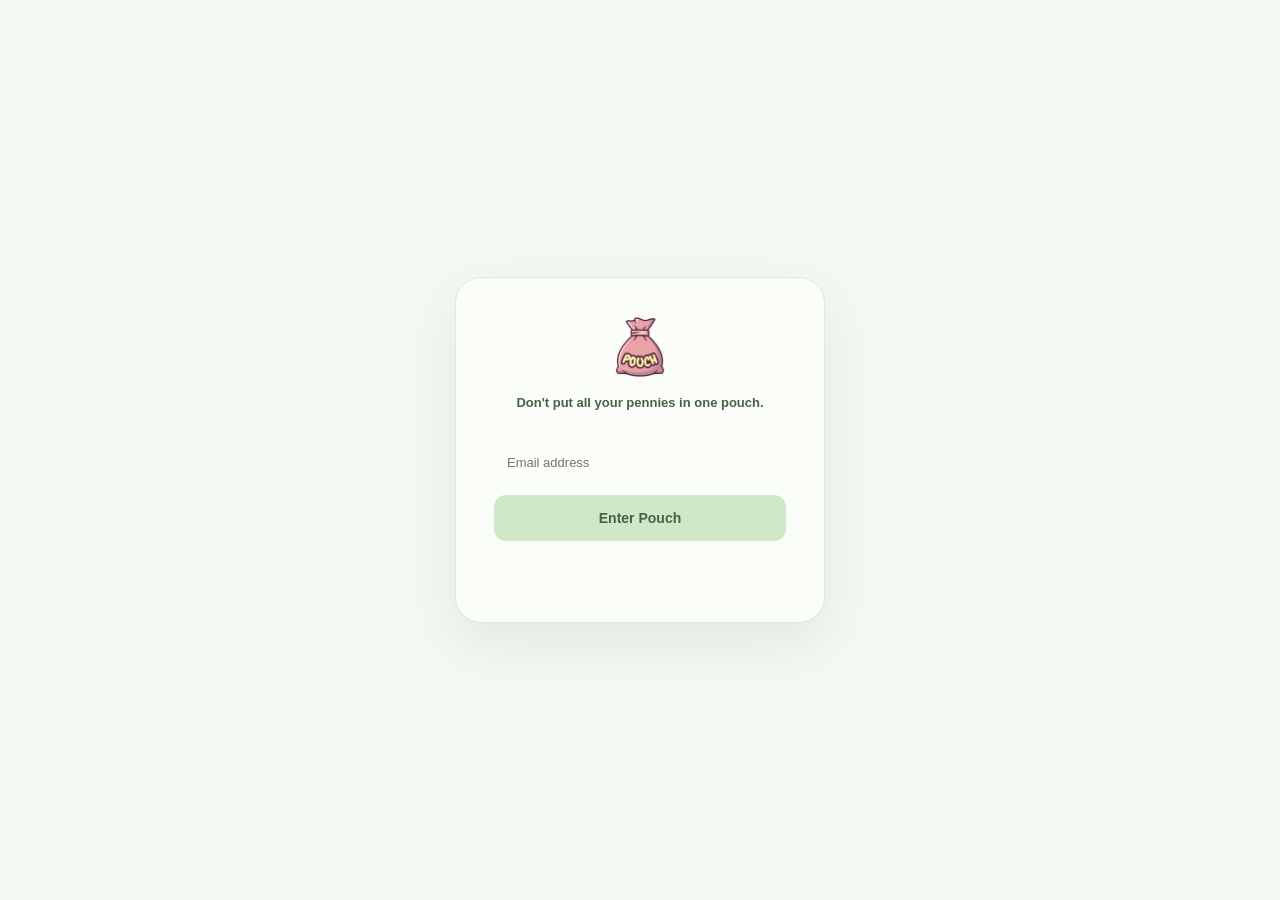
==== pouch_app/index.html @ 8fa264a6 "Add Pouch app" ====
<!DOCTYPE html>
<html>

<head>
<meta charset="UTF-8">

  <base target="_top">

  <meta name="viewport" content="width=device-width, initial-scale=1.0">

  <title>Pouch</title>

  <link rel="stylesheet" href="style.css">

</head>


<body>


<!-- =========================================================
     LOGIN SCREEN
========================================================= -->

<div id="loginScreen" class="login-screen">

  <div class="login-box">

    



    <p>
      Don't put all your pennies in one pouch.
    </p>

    <input
      id="loginEmail"
      type="email"
      placeholder="Email address"
    >

    <button id="loginButton" onclick="loginUser()">
      Enter Pouch
    </button>

    <p id="loginMessage"></p>

  </div>

</div>



<!-- =========================================================
     MAIN APP
========================================================= -->

<div class="app" id="mainApp" style="display:none;">



<!-- =========================================================
     SIDEBAR
========================================================= -->

<aside class="sidebar">


  <div class="brand">

    

    <h2>Pouch</h2>

    <p class="brand-subtitle">
      Don't put all your pennies in one pouch.
    </p>

  </div>



  <nav class="sidebar-menu">

  <!-- HOME / DASHBOARD -->
  <button
    type="button"
    data-page="dashboard"
    onclick="showPage('dashboard')"
  >

    <img
      src="assets/Pouch.png"
      alt=""
    >

    <span>My Pouch</span>

  </button>


  <!-- MY POUCH / ASSETS -->
  <button
    type="button"
    data-page="assets"
    onclick="showPage('assets')"
  >

    <img
      src="assets/Chest.png"
      alt=""
    >

    <span>My Treasures</span>

  </button>


  <!-- MONEY I OWE / LIABILITIES -->
  <button
    type="button"
    data-page="liabilities"
    onclick="showPage('liabilities')"
  >

    <img
      src="assets/Tabs.png"
      alt=""
    >

    <span>My Open Tabs</span>

  </button>


  <!-- INCOME -->
  <button
    type="button"
    data-page="income"
    onclick="showPage('income')"
  >

    <img
      src="assets/Work.png"
      alt=""
    >

    <span>My Hardwork</span>

  </button>

</nav>



  <footer class="pdax-sidebar-footer">

    <div class="footer-icons-only">

      <a
        href="https://pdax.ph"
        target="_blank"
        rel="noopener"
      >

        <img
          src="https://i.imgur.com/JOZEkQJ.png"
          alt="PDAX Website"
        >

      </a>


      <a
        href="https://www.facebook.com/groups/PDAXCommunity"
        target="_blank"
        rel="noopener"
      >

        <img
          src="https://i.imgur.com/idyvffe.png"
          alt="Facebook Community"
        >

      </a>


      <a
        href="https://t.me/PDAX_official"
        target="_blank"
        rel="noopener"
      >

        <img
          src="https://i.imgur.com/C5Xt8Md.png"
          alt="Telegram Community"
        >

      </a>

    </div>


    <p class="footer-note">
      © 2026 Pouch. All rights reserved.
    </p>

  </footer>


</aside>



<!-- =========================================================
     MAIN CONTENT
========================================================= -->

<main class="content">



<!-- =========================================================
     ASSETS PAGE
========================================================= -->

<section
  id="assetsPage"
  style="display:none;"
>

  <div class="page-header">

<button 
  class="back-btn"
  onclick="goBackDashboard()"
>
  ← Back
</button>

    <h1>
      My Treasures
    </h1>

  </div>


  <h2>
    What's in your pouch?
  </h2>


  <div class="summary-grid">


    <div
      class="summary-card"
      onclick="showPage('savings')"
      style="cursor:pointer;"
    >

      <div class="pouch-category-icon">

  <img 
    src="https://i.imgur.com/A6yGK5t.png"
    alt="Savings"
  >

</div>

      <h3>
        Savings
      </h3>

      <p>
        Cash & Digital Cash
      </p>

    </div>



    <div
      class="summary-card"
      onclick="showPage('cryptocurrencies')"
      style="cursor:pointer;"
    >

      <div class="pouch-category-icon">

  <img 
    src="https://i.imgur.com/ee3Z5F1.png"
    alt="Cryptocurrency"
  >

</div>

      <h3>
        Crypto
      </h3>

      <p>
        Crypto Holdings
      </p>

    </div>



    <div
      class="summary-card"
      onclick="showPage('bonds')"
      style="cursor:pointer;"
    >

      <div class="pouch-category-icon">

  <img 
    src="https://i.imgur.com/DAVM0bA.png"
    alt="Government Bonds"
  >

</div>

      <h3>
        Government Bonds
      </h3>

      <p>
        T-Bills & RTBs
      </p>

    </div>



    <div
      class="summary-card"
      onclick="showPage('commodities')"
      style="cursor:pointer;"
    >

      <div class="pouch-category-icon">

  <img 
    src="https://i.imgur.com/bILFB9x.png"
    alt="Commodities"
  >

</div>

      <h3>
        Digital Metals
      </h3>

      <p>
        Gold & Silver
      </p>

    </div>



    <div
      class="summary-card"
      onclick="showPage('stocks')"
      style="cursor:pointer;"
    >

      <div class="pouch-category-icon">

  <img 
    src="https://i.imgur.com/AjpSCHa.png"
    alt="Stocks"
  >

</div>

      <h3>
        Stocks
      </h3>

      <p>
        Stock Holdings
      </p>

    </div>


  </div>

</section>



<!-- =========================================================
     LIABILITIES PAGE
========================================================= -->

<section
  id="liabilitiesPage"
  style="display:none;"
>

  <div class="page-header">

<button 
  class="back-btn"
  onclick="goBackDashboard()"
>
  ← Back
</button>

    <h1>
      My Open Tabs
    </h1>

  </div>


  <h2>
    What's in your open tabs?
  </h2>


  <div class="summary-grid">


    <div
      class="summary-card"
      onclick="showPage('creditCards')"
      style="cursor:pointer;"
    >

      <div class="pouch-category-icon">

  <img 
    src="https://i.imgur.com/ytHqRnd.png"
    alt="Credit Cards"
  >

</div>

      <h3>
        Credit Cards
      </h3>

      <p>
        Credit Card Balances
      </p>

    </div>



    <div
      class="summary-card"
      onclick="showPage('loans')"
      style="cursor:pointer;"
    >

      <div class="pouch-category-icon">

  <img 
    src="https://i.imgur.com/8MDDlqN.png"
    alt="Loans"
  >

</div>

      <h3>
        Loans
      </h3>

      <p>
        Personal and Other Loans
      </p>

    </div>


  </div>

</section>



<!-- =========================================================
     CREDIT CARDS
========================================================= -->

<section
  id="creditCardsPage"
  style="display:none;"
>

  <div class="page-header">

<button 
  class="back-btn"
  onclick="goBackDashboard()"
>
  ← Back
</button>

    <h1>
      Credit Cards
    </h1>

    <div class="page-actions">

      <button
        class="action-btn"
        onclick="openCreditCardModal()"
      >
        + Add Credit Card
      </button>

    </div>

  </div>


  <h2>
    Credit Card Summary
  </h2>


  <div class="summary-grid">


    <div class="summary-card">

      <h3>
        Total Balance
      </h3>

      <p id="creditCardTotalBalance">
        ₱0.00
      </p>

    </div>


    <div class="summary-card">

      <h3>
        Total Credit Limit
      </h3>

      <p id="creditCardTotalLimit">
        ₱0.00
      </p>

    </div>


    <div class="summary-card">

      <h3>
        Available Credit
      </h3>

      <p id="creditCardAvailableCredit">
        ₱0.00
      </p>

    </div>


    <div class="summary-card">

      <h3>
        Credit Utilization
      </h3>

      <p id="creditCardUtilization">
        0%
      </p>

    </div>


  </div>


  <h2>
    My Credit Cards
  </h2>


  <div
    id="creditCardCards"
    class="asset-grid"
  ></div>


</section>



<!-- =========================================================
     LOANS
========================================================= -->

<section
  id="loansPage"
  style="display:none;"
>

  <div class="page-header">

<button 
  class="back-btn"
  onclick="goBackDashboard()"
>
  ← Back
</button>

    <h1>
      Loans
    </h1>

    <div class="page-actions">

      <button
        class="action-btn"
        onclick="openLoanModal()"
      >
        + Add Loan
      </button>

    </div>

  </div>


  <h2>
    Loan Summary
  </h2>


  <div class="summary-grid">


    <div class="summary-card">

      <h3>
        Total Outstanding
      </h3>

      <p id="loanTotalOutstanding">
        ₱0.00
      </p>

    </div>


    <div class="summary-card">

      <h3>
        Total Original Loans
      </h3>

      <p id="loanTotalOriginal">
        ₱0.00
      </p>

    </div>


    <div class="summary-card">

      <h3>
        Total Paid
      </h3>

      <p id="loanTotalPaid">
        ₱0.00
      </p>

    </div>


    <div class="summary-card">

      <h3>
        Active Loans
      </h3>

      <p id="loanActiveCount">
        0
      </p>

    </div>


  </div>


  <h2>
    My Loans
  </h2>


  <div
    id="loanCards"
    class="asset-grid"
  ></div>


</section>



<!-- =========================================================
     INCOME PAGE
========================================================= -->

<section
  id="incomePage"
  style="display:none;"
>

  <div class="page-header">


<button 
  class="back-btn"
  onclick="goBackDashboard()"
>
  ← Back
</button>


    <h1>
      My Hardword
    </h1>

  </div>


  <h2>
    How's your hardwork so far?
  </h2>


  <div class="summary-grid">


    <div
      class="summary-card"
      onclick="showPage('personalIncome')"
      style="cursor:pointer;"
    >

      <div class="pouch-category-icon">

  <img 
    src="https://i.imgur.com/0bZUACm.png"
    alt="Personal Income"
  >

</div>

      <h3>
        Personal Income
      </h3>

      <p>
        Personal Income Sources
      </p>

    </div>



    <div
      class="summary-card"
      onclick="showPage('businessIncome')"
      style="cursor:pointer;"
    >

      <div class="pouch-category-icon">

  <img 
    src="https://i.imgur.com/Xc4YitN.png"
    alt="Business Income"
  >

</div>

      <h3>
        Business Income
      </h3>

      <p>
        Business Income Sources
      </p>

    </div>


  </div>

</section>



<!-- =========================================================
     PERSONAL INCOME
========================================================= -->

<section
  id="personalIncomePage"
  style="display:none;"
>

  <div class="page-header">

<button 
  class="back-btn"
  onclick="goBackDashboard()"
>
  ← Back
</button>


    <h1>
      Personal Income
    </h1>

    <div class="page-actions">

      <button
        class="action-btn"
        onclick="openPersonalIncomeModal()"
      >
        + Add Personal Income
      </button>

    </div>

  </div>


  <h2>
    Personal Income Summary
  </h2>


  <div class="summary-grid">


    <div class="summary-card">

      <h3>
        This Month
      </h3>

      <p id="personalIncomeMonthly">
        ₱0.00
      </p>

    </div>


    <div class="summary-card">

      <h3>
        This Year
      </h3>

      <p id="personalIncomeYearly">
        ₱0.00
      </p>

    </div>


    <div class="summary-card">

      <h3>
        Average Monthly Income
      </h3>

      <p id="personalIncomeAverage">
        ₱0.00
      </p>

    </div>


  </div>


  <h2>
    Income Sources
  </h2>


  <div
    id="personalIncomeCards"
    class="asset-grid"
  ></div>


  <h2>
    Income History
  </h2>


  <table id="personalIncomeTable">

    <thead>

      <tr>

        <th>Date</th>

        <th>Source</th>

        <th>Amount</th>

        <th>Action</th>

      </tr>

    </thead>


    <tbody id="personalIncomeTransactionTable"></tbody>

  </table>


</section>



<!-- =========================================================
     BUSINESS INCOME
========================================================= -->

<section
  id="businessIncomePage"
  style="display:none;"
>

  <div class="page-header">

<button 
  class="back-btn"
  onclick="goBackDashboard()"
>
  ← Back
</button>


    <h1>
      Business Income
    </h1>

    <div class="page-actions">

      <button
        class="action-btn"
        onclick="openBusinessIncomeModal()"
      >
        + Add Business Income
      </button>

    </div>

  </div>


  <h2>
    Business Income Summary
  </h2>


  <div class="summary-grid">


    <div class="summary-card">

      <h3>
        This Month
      </h3>

      <p id="businessIncomeMonthly">
        ₱0.00
      </p>

    </div>


    <div class="summary-card">

      <h3>
        This Year
      </h3>

      <p id="businessIncomeYearly">
        ₱0.00
      </p>

    </div>


    <div class="summary-card">

      <h3>
        Average Monthly Income
      </h3>

      <p id="businessIncomeAverage">
        ₱0.00
      </p>

    </div>


  </div>


  <h2>
    Businesses
  </h2>


  <div
    id="businessIncomeCards"
    class="asset-grid"
  ></div>


  <h2>
    Income History
  </h2>


  <table id="businessIncomeTable">

    <thead>

      <tr>

        <th>Date</th>

        <th>Business</th>

        <th>Description</th>

        <th>Amount</th>

        <th>Action</th>

      </tr>

    </thead>


    <tbody id="businessIncomeTransactionTable"></tbody>

  </table>


</section>



<!-- =========================================================
     DASHBOARD
========================================================= -->

<section id="dashboardPage">


  <div class="page-header">


    <div>

      <h1>
        Welcome back to your Pouch!
      </h1>

      <p class="dashboard-welcome">
        Here's what's inside your pouch today.
      </p>

    </div>



  </div>



  <!-- =====================================================
       NET WORTH
  ====================================================== -->

  <div class="networth-card">

    <h2>
      Total Wealth
    </h2>

    <p id="netWorth">
      ₱0.00
    </p>

    <small class="networth-caption">
      Everything you currently have, minus what you owe.
    </small>

  </div>



  <!-- =====================================================
       ASSET ALLOCATION
  ====================================================== -->

  <h2>
    What's in your pouch
  </h2>


  <div class="summary-grid">


    <div class="summary-card">

      <h3>
        Savings
      </h3>

      <p id="dashboardSavings">
        ₱0.00
      </p>

    </div>


    <div class="summary-card">

      <h3>
        Crypto
      </h3>

      <p id="dashboardCryptocurrencies">
        ₱0.00
      </p>

    </div>


    <div class="summary-card">

      <h3>
        Government Bonds
      </h3>

      <p id="dashboardBonds">
        ₱0.00
      </p>

    </div>


    <div class="summary-card">

      <h3>
        Gold & Silver
      </h3>

      <p id="dashboardCommodities">
        ₱0.00
      </p>

    </div>


    <div class="summary-card">

      <h3>
        Stocks
      </h3>

      <p id="dashboardStocks">
        ₱0.00
      </p>

    </div>


  </div>





  <!-- =====================================================
       INVESTMENT OVERVIEW
  ====================================================== -->

  <h2>
    Your investments
  </h2>


  <div class="summary-grid">


    <div class="summary-card">

      <h3>
        Total Invested
      </h3>

      <p id="dashboardInvested">
        ₱0.00
      </p>

    </div>


    <div class="summary-card">

      <h3>
        Current Value
      </h3>

      <p id="dashboardCurrentValue">
        ₱0.00
      </p>

    </div>


    <div class="summary-card">

      <h3>
        Profit / Loss
      </h3>

      <p id="dashboardPnL">
        ₱0.00
      </p>

    </div>


    <div class="summary-card">

      <h3>
        Return
      </h3>

      <p id="dashboardPnLPercentage">
        0.00%
      </p>

    </div>


  </div>


  <!-- =====================================================
       INCOME OVERVIEW
  ====================================================== -->

  <h2>
    Money coming in
  </h2>


  <div class="summary-grid">


    <div class="summary-card">

      <h3>
        Personal Income
      </h3>

      <p id="dashboardPersonalIncome">
        ₱0.00
      </p>

      <small>
        This Month
      </small>

    </div>


    <div class="summary-card">

      <h3>
        Business Income
      </h3>

      <p id="dashboardBusinessIncome">
        ₱0.00
      </p>

      <small>
        This Month
      </small>

    </div>


    <div class="summary-card">

      <h3>
        Total Income
      </h3>

      <p id="dashboardTotalIncome">
        ₱0.00
      </p>

      <small>
        This Month
      </small>

    </div>


    <div class="summary-card">

      <h3>
        Yearly Income
      </h3>

      <p id="dashboardYearlyIncome">
        ₱0.00
      </p>

      <small>
        This Year
      </small>

    </div>


  </div>


  <!-- =====================================================
       KEY INSIGHTS
  ====================================================== -->

  <h2>
    Little money insights
  </h2>


  <div class="summary-grid">


    <div class="summary-card">

      <h3>
        Largest Asset
      </h3>

      <p id="dashboardLargestAsset">
        No assets yet
      </p>

    </div>


    <div class="summary-card">

      <h3>
        Best Performing Asset
      </h3>

      <p id="dashboardBestAsset">
        No gains yet
      </p>

    </div>


    <div class="summary-card">

      <h3>
        Total Assets
      </h3>

      <p id="dashboardAssets">
        0
      </p>

    </div>


  </div>


</section>



<!-- =========================================================
     SAVINGS
========================================================= -->

<section
  id="savingsPage"
  style="display:none;"
>


  <div class="page-header">

<button 
  class="back-btn"
  onclick="goBackDashboard()"
>
  ← Back
</button>


    <h1>
      Savings
    </h1>

    <div class="page-actions">

      <button
        class="action-btn"
        onclick="openSavingsModal()"
      >
        + Add Savings
      </button>


      <button
        class="action-btn"
        onclick="openWithdrawalModal()"
      >
        Withdraw
      </button>




    </div>

  </div>



  <h2>
    Your savings
  </h2>


  <div
    id="savingsCards"
    class="asset-grid"
  ></div>



  <h2>
    Money trail
  </h2>


  <table id="savingsTransactionHistoryTable">

    <thead>

      <tr>

        <th>Date</th>

        <th>Transaction</th>

        <th>Mode</th>

        <th>Bank</th>

        <th>Amount</th>

        <th>Action</th>

      </tr>

    </thead>


    <tbody id="savingsTransactionTable"></tbody>

  </table>


</section>



<!-- =========================================================
     CRYPTOCURRENCIES
========================================================= -->

<section
  id="cryptocurrenciesPage"
  style="display:none;"
>


  <div class="page-header">

<button 
  class="back-btn"
  onclick="goBackDashboard()"
>
  ← Back
</button>


    <h1>
      Crypto
    </h1>

    <div class="page-actions">

      <button
        class="action-btn"
        onclick="openCryptoModal()"
      >
        + Add Crypto
      </button>


      <a
        href="https://pdax.ph"
        target="_blank"
      >

        <button class="pdax-action-btn">
          Trade Crypto
        </button>

      </a>

    </div>

  </div>



  <h2>
    Portfolio Summary
  </h2>


  <div class="summary-grid">


    <div class="summary-card">

      <h3>
        Total Invested
      </h3>

      <p id="cryptocurrenciesTotalInvested">
        ₱0
      </p>

    </div>


    <div class="summary-card">

      <h3>
        Current Value
      </h3>

      <p id="cryptocurrenciesCurrentValue">
        ₱0
      </p>

    </div>


    <div class="summary-card">

      <h3>
        Total P&L
      </h3>

      <p id="cryptocurrenciesTotalPnl">
        ₱0
      </p>

    </div>


    <div class="summary-card">

      <h3>
        Assets
      </h3>

      <p id="cryptocurrenciesTotalAssets">
        0
      </p>

    </div>


  </div>


  <h2>
    Current Holdings
  </h2>


  <div
    id="cryptoCards"
    class="asset-grid"
  ></div>


  <h2>
    Money trail
  </h2>


  <table id="transactionsTable">

    <thead>

      <tr>

        <th>Date</th>

        <th>Transaction</th>

        <th>Asset</th>

        <th>Price</th>

        <th>Amount</th>

        <th>Action</th>

      </tr>

    </thead>


    <tbody id="cryptoTransactionTable"></tbody>

  </table>


</section>



<!-- =========================================================
     BONDS
========================================================= -->

<section
  id="bondsPage"
  style="display:none;"
>


  <div class="page-header">

<button 
  class="back-btn"
  onclick="goBackDashboard()"
>
  ← Back
</button>


    <h1>
      Government Bonds
    </h1>

    <div class="page-actions">

      <button
        class="action-btn"
        onclick="openBondModal()"
      >
        + Add Bond
      </button>


      <a
        href="https://pdax.ph"
        target="_blank"
      >

        <button class="pdax-action-btn">
          Explore Bonds
        </button>

      </a>

    </div>

  </div>



  <h2>
    Bond Summary
  </h2>


  <div class="summary-grid">


    <div class="summary-card">

      <h3>
        Total Bond Investment
      </h3>

      <p id="bondTotalInvestment">
        ₱0.00
      </p>

    </div>


    <div class="summary-card">

      <h3>
        Interest Earned
      </h3>

      <p id="bondInterestEarned">
        ₱0.00
      </p>

    </div>


    <div class="summary-card">

      <h3>
        Maturity Value
      </h3>

      <p id="bondMaturityValue">
        ₱0.00
      </p>

    </div>


    <div class="summary-card">

      <h3>
        Active Bonds
      </h3>

      <p id="bondActiveCount">
        0
      </p>

    </div>


  </div>



  <h2>
    Bond Holdings
  </h2>


  <div
    id="bondCards"
    class="asset-grid"
  ></div>


  <h2>
    Money trail
  </h2>


  <table id="bondTransactionsTable">

    <thead>

      <tr>

        <th>Date</th>

        <th>Transaction</th>

        <th>Bond</th>

        <th>Amount</th>

        <th>Fees</th>

        <th>APY</th>

        <th>Action</th>

      </tr>

    </thead>


    <tbody id="bondTransactionTable"></tbody>

  </table>


</section>



<!-- =========================================================
     COMMODITIES
========================================================= -->

<section
  id="commoditiesPage"
  style="display:none;"
>


  <div class="page-header">

<button 
  class="back-btn"
  onclick="goBackDashboard()"
>
  ← Back
</button>


    <h1>
      Gold & Silver
    </h1>

    <div class="page-actions">

      <button
        class="action-btn"
        onclick="openCommodityModal()"
      >
        + Add Metal
      </button>


      <a
        href="https://pdax.ph"
        target="_blank"
      >

        <button class="pdax-action-btn">
          Trade PDAX Gold
        </button>

      </a>

    </div>

  </div>



  <h2>
    Portfolio Summary
  </h2>


  <div class="summary-grid">


    <div class="summary-card">

      <h3>
        Total Invested
      </h3>

      <p id="commodityTotalInvested">
        ₱0.00
      </p>

    </div>


    <div class="summary-card">

      <h3>
        Current Value
      </h3>

      <p id="commodityCurrentValue">
        ₱0.00
      </p>

    </div>


    <div class="summary-card">

      <h3>
        Total P&L
      </h3>

      <p id="commodityTotalPnl">
        ₱0.00
      </p>

    </div>


    <div class="summary-card">

      <h3>
        Assets
      </h3>

      <p id="commodityTotalAssets">
        0
      </p>

    </div>


  </div>



  <h2>
    Current Holdings
  </h2>


  <div
    id="commodityCards"
    class="asset-grid"
  ></div>


  <h2>
    Money trail
  </h2>


  <table id="commodityTransactionsTable">

    <thead>

      <tr>

        <th>Date</th>

        <th>Transaction</th>

        <th>Asset</th>

        <th>Quantity</th>

        <th>Price</th>

        <th>Amount</th>

        <th>Action</th>

      </tr>

    </thead>


    <tbody id="commodityTransactionTable"></tbody>

  </table>


</section>



<!-- =========================================================
     STOCKS
========================================================= -->

<section
  id="stocksPage"
  style="display:none;"
>


  <div class="page-header">

<button 
  class="back-btn"
  onclick="goBackDashboard()"
>
  ← Back
</button>


    <h1>
      Stocks
    </h1>

    <div class="page-actions">

      <button
        class="action-btn"
        onclick="openStockModal()"
      >
        + Add Stock
      </button>


      <a
        href="https://pdax.ph"
        target="_blank"
      >

        <button class="pdax-action-btn">
          Trade Stocks
        </button>

      </a>

    </div>

  </div>



  <h2>
    Portfolio Summary
  </h2>


  <div class="summary-grid">


    <div class="summary-card">

      <h3>
        Total Invested
      </h3>

      <p id="stockTotalInvested">
        ₱0.00
      </p>

    </div>


    <div class="summary-card">

      <h3>
        Current Value
      </h3>

      <p id="stockCurrentValue">
        ₱0.00
      </p>

    </div>


    <div class="summary-card">

      <h3>
        Total P&L
      </h3>

      <p id="stockTotalPnl">
        ₱0.00
      </p>

    </div>


    <div class="summary-card">

      <h3>
        Assets
      </h3>

      <p id="stockTotalAssets">
        0
      </p>

    </div>


  </div>



  <h2>
    Current Holdings
  </h2>


  <div
    id="stockCards"
    class="asset-grid"
  ></div>


  <h2>
    Money trail
  </h2>


  <table id="stockTransactionsTable">

    <thead>

      <tr>

        <th>Date</th>

        <th>Transaction</th>

        <th>Asset</th>

        <th>Quantity</th>

        <th>Price</th>

        <th>Amount</th>

        <th>Action</th>

      </tr>

    </thead>


    <tbody id="stockTransactionTable"></tbody>

  </table>


</section>


</main>

</div>



<!-- =========================================================
     SAVINGS MODAL
========================================================= -->

<div
  id="savingsModal"
  class="modal"
>


  <div class="modal-box">


    <h2>
      Add Savings
    </h2>


    <label>
      Date
    </label>

    <input
      type="date"
      id="savingsDate"
    >


    <label>
      Mode
    </label>

    <select
      id="savingsMode"
      onchange="toggleSavingsBank()"
    >

      <option value="">
        Select Mode
      </option>

      <option value="Cash">
        Cash
      </option>

      <option value="Digital Cash">
        Digital Cash
      </option>

    </select>


    <div
      id="bankField"
      style="display:none;"
    >

      <label>
        Bank Name
      </label>

      <select id="savingsBank">

        <option value="">
          Select Bank / Wallet
        </option>

      </select>

    </div>


    <label>
      Amount
    </label>

    <input
      type="number"
      id="savingsAmount"
      placeholder="0"
    >


    <div class="modal-actions">

      <button onclick="closeSavingsModal()">
        Cancel
      </button>

      <button onclick="submitSavings()">
        Save
      </button>

    </div>


  </div>

</div>



<!-- =========================================================
     WITHDRAWAL MODAL
========================================================= -->

<div
  id="withdrawalModal"
  class="modal"
>


  <div class="modal-box">


    <h2>
      Withdraw Savings
    </h2>


    <label>
      Date
    </label>

    <input
      type="date"
      id="withdrawalDate"
    >


    <label>
      Mode
    </label>

    <select
      id="withdrawalMode"
      onchange="toggleWithdrawalBank()"
    >

      <option value="">
        Select Mode
      </option>

      <option value="Cash">
        Cash
      </option>

      <option value="Digital Cash">
        Digital Cash
      </option>

    </select>


    <div
      id="withdrawalBankField"
      style="display:none;"
    >

      <label>
        Bank Name
      </label>

      <select id="withdrawalBank">

        <option value="">
          Select Bank
        </option>

      </select>

    </div>


    <label>
      Amount
    </label>

    <input
      type="number"
      id="withdrawalAmount"
      placeholder="0"
    >


    <div class="modal-actions">

      <button onclick="closeWithdrawalModal()">
        Cancel
      </button>

      <button onclick="submitWithdrawal()">
        Save
      </button>

    </div>


  </div>

</div>



<!-- =========================================================
     CRYPTO TRANSACTION MODAL
========================================================= -->

<div
  id="cryptoModal"
  class="modal"
>


  <div class="modal-box">


    <h2>
      Crypto Transactions
    </h2>


    <label>
      Date
    </label>

    <input
      type="date"
      id="cryptoDate"
    >


    <label>
      Transaction
    </label>

    <select id="cryptoTransactionType">

      <option value="Buy">
        Buy
      </option>

      <option value="Sell">
        Sell
      </option>

    </select>


    <label>
      Cryptocurrency
    </label>

    <select id="cryptoName">

      <option value="">
        Select Cryptocurrency
      </option>

      <option value="Bitcoin (BTC)">
        Bitcoin (BTC)
      </option>

      <option value="Ethereum (ETH)">
        Ethereum (ETH)
      </option>

      <option value="Solana (SOL)">
        Solana (SOL)
      </option>

      <option value="BNB">
        BNB
      </option>

      <option value="XRP">
        XRP
      </option>

      <option value="Cardano (ADA)">
        Cardano (ADA)
      </option>

      <option value="USDT">
        USDT
      </option>

      <option value="USDC">
        USDC
      </option>

    </select>


    <label>
      Quantity
    </label>

    <input
      type="number"
      id="cryptoQuantity"
      placeholder="0.00000000"
      step="any"
      min="0"
      autocomplete="off"
    >


    <label>
      Unit Price (₱)
    </label>

    <input
      type="number"
      id="cryptoBuyPrice"
      placeholder="0.00"
      step="0.01"
      min="0"
      autocomplete="off"
    >


    <div class="modal-actions">

      <button onclick="closeCryptoModal()">
        Cancel
      </button>

      <button onclick="submitCrypto()">
        Save
      </button>

    </div>


  </div>

</div>



<!-- =========================================================
     BOND MODAL
========================================================= -->

<div
  id="bondModal"
  class="modal"
>


  <div class="modal-box">


    <h2>
      Add Bond Transaction
    </h2>


    <label>
      Bond Type
    </label>

    <select id="bondType">

      <option value="">
        Select
      </option>

      <option value="TBills">
        T-Bills
      </option>

      <option value="RTB">
        RTB
      </option>

    </select>


    <label>
      Bond Name
    </label>

    <input
      id="bondName"
      placeholder="Example: RTB 31"
    >


    <label>
      Date Purchased
    </label>

    <input
      type="date"
      id="bondDate"
    >


    <label>
      Amount Invested
    </label>

    <input
      type="number"
      id="bondAmount"
    >


    <label>
      Less Fees
    </label>

    <input
      type="number"
      id="bondFees"
      value="0"
    >


    <label>
      APY (%)
    </label>

    <input
      type="number"
      id="bondAPY"
      step="0.01"
    >


    <div class="modal-actions">

      <button onclick="closeBondModal()">
        Cancel
      </button>

      <button onclick="submitBond()">
        Save
      </button>

    </div>


  </div>

</div>



<!-- =========================================================
     COMMODITY MODAL
========================================================= -->

<div
  id="commodityModal"
  class="modal"
>


  <div class="modal-box">


    <h2>
      Metal Transactions
    </h2>


    <label>
      Date
    </label>

    <input
      type="date"
      id="commodityDate"
    >


    <label>
      Transaction
    </label>

    <select
      id="commodityTransactionType"
      onchange="commodityTransactionChanged()"
    >

      <option value="Buy">
        Buy
      </option>

      <option value="Sell">
        Sell
      </option>

    </select>


    <label>
      Commodity
    </label>

    <select id="commodityName">

      <option value="">
        Select Commodity
      </option>

      <option value="Gold">
        Gold
      </option>

      <option value="Silver">
        Silver
      </option>

    </select>


    <label>
      Quantity (grams)
    </label>

    <input
      type="number"
      id="commodityQuantity"
      placeholder="0"
      step="any"
      min="0"
      autocomplete="off"
    >


    <label>
      Unit Price (PHP per gram)
    </label>

    <input
      type="number"
      id="commodityBuyPrice"
      placeholder="0.00"
      step="0.01"
      min="0"
      autocomplete="off"
    >


    <div class="modal-actions">

      <button onclick="closeCommodityModal()">
        Cancel
      </button>

      <button onclick="submitCommodity()">
        Save
      </button>

    </div>


  </div>

</div>



<!-- =========================================================
     STOCK MODAL
========================================================= -->

<div
  id="stockModal"
  class="modal"
>


  <div class="modal-box">


    <h2>
      Add Stock Transaction
    </h2>


    <label>
      Date
    </label>

    <input
      type="date"
      id="stockDate"
    >


    <label>
      Transaction
    </label>

    <select
      id="stockTransactionType"
      onchange="stockTransactionChanged()"
    >

      <option value="Buy">
        Buy
      </option>

      <option value="Sell">
        Sell
      </option>

    </select>


    <label>
      Stock
    </label>

    <select id="stockName">

      <option value="">
        Select Stock
      </option>

      <option value="Apple">
        Apple
      </option>

      <option value="Microsoft">
        Microsoft
      </option>

      <option value="Nvidia">
        Nvidia
      </option>

      <option value="Amazon">
        Amazon
      </option>

      <option value="Meta">
        Meta
      </option>

      <option value="Google">
        Google
      </option>

      <option value="Tesla">
        Tesla
      </option>

      <option value="Netflix">
        Netflix
      </option>

    </select>


    <label>
      Quantity
    </label>

    <input
      type="number"
      id="stockQuantity"
      placeholder="0"
      step="any"
      min="0"
      autocomplete="off"
    >


    <label>
      Unit Price (₱)
    </label>

    <input
      type="number"
      id="stockBuyPrice"
      placeholder="0.00"
      step="0.01"
      min="0"
      autocomplete="off"
    >


    <div class="modal-actions">

      <button onclick="closeStockModal()">
        Cancel
      </button>

      <button
        type="button"
        onclick="submitStock()"
      >
        Save
      </button>

    </div>


  </div>

</div>



<!-- =========================================================
     PERSONAL INCOME MODAL
========================================================= -->

<div
  id="personalIncomeModal"
  class="modal"
>


  <div class="modal-box">


    <h2>
      Add Personal Income
    </h2>


    <label>
      Date
    </label>

    <input
      type="date"
      id="personalIncomeDate"
    >


    <label>
      Income Source
    </label>

    <input
      type="text"
      id="personalIncomeSource"
      placeholder="Example: Salary, Freelance"
    >


    <label>
      Description
    </label>

    <input
      type="text"
      id="personalIncomeDescription"
      placeholder="Optional"
    >


    <label>
      Amount
    </label>

    <input
      type="number"
      id="personalIncomeAmount"
      placeholder="0.00"
      step="0.01"
      min="0"
    >


    <div class="modal-actions">

      <button onclick="closePersonalIncomeModal()">
        Cancel
      </button>

      <button onclick="submitPersonalIncome()">
        Save
      </button>

    </div>


  </div>

</div>



<!-- =========================================================
     BUSINESS INCOME MODAL
========================================================= -->

<div
  id="businessIncomeModal"
  class="modal"
>


  <div class="modal-box">


    <h2>
      Add Business Income
    </h2>


    <label>
      Date
    </label>

    <input
      type="date"
      id="businessIncomeDate"
    >


    <label>
      Business
    </label>

    <input
      type="text"
      id="businessIncomeBusiness"
      placeholder="Example: ABC Trading"
    >


    <label>
      Description
    </label>

    <input
      type="text"
      id="businessIncomeDescription"
      placeholder="Example: Product sales"
    >


    <label>
      Amount
    </label>

    <input
      type="number"
      id="businessIncomeAmount"
      placeholder="0.00"
      step="0.01"
      min="0"
    >


    <div class="modal-actions">

      <button onclick="closeBusinessIncomeModal()">
        Cancel
      </button>

      <button onclick="submitBusinessIncome()">
        Save
      </button>

    </div>


  </div>

</div>



<!-- =========================================================
     CREDIT CARD MODAL
========================================================= -->

<div
  id="creditCardModal"
  class="modal"
>


  <div class="modal-box">


    <h2>
      Add Credit Card
    </h2>


    <label>
      Card Name
    </label>

    <input
      type="text"
      id="creditCardName"
      placeholder="Example: BPI Credit Card"
    >


    <label>
      Credit Limit
    </label>

    <input
      type="number"
      id="creditCardLimit"
      placeholder="0.00"
      step="0.01"
      min="0"
    >


    <label>
      Current Balance
    </label>

    <input
      type="number"
      id="creditCardBalance"
      placeholder="0.00"
      step="0.01"
      min="0"
    >


    <div class="modal-actions">

      <button onclick="closeCreditCardModal()">
        Cancel
      </button>

      <button onclick="submitCreditCard()">
        Save
      </button>

    </div>


  </div>

</div>



<!-- =========================================================
     LOAN MODAL
========================================================= -->

<div
  id="loanModal"
  class="modal"
>


  <div class="modal-box">


    <h2>
      Add Loan
    </h2>


    <label>
      Loan Name
    </label>

    <input
      type="text"
      id="loanName"
      placeholder="Example: BDO Personal Loan"
    >


    <label>
      Loan Type
    </label>

    <select id="loanType">

      <option value="">
        Select Loan Type
      </option>

      <option value="Personal Loan">
        Personal Loan
      </option>

      <option value="Car Loan">
        Car Loan
      </option>

      <option value="Home Loan">
        Home Loan
      </option>

      <option value="Business Loan">
        Business Loan
      </option>

      <option value="Credit Loan">
        Credit Loan
      </option>

      <option value="Other">
        Other
      </option>

    </select>


    <label>
      Loan Date
    </label>

    <input
      type="date"
      id="loanDate"
    >


    <label>
      Original Loan Amount
    </label>

    <input
      type="number"
      id="loanOriginalAmount"
      placeholder="0.00"
      step="0.01"
      min="0"
    >


    <label>
      Outstanding Balance
    </label>

    <input
      type="number"
      id="loanOutstandingBalance"
      placeholder="0.00"
      step="0.01"
      min="0"
    >


    <div class="modal-actions">

      <button
        type="button"
        onclick="closeLoanModal()"
      >
        Cancel
      </button>

      <button
        type="button"
        onclick="submitLoan()"
      >
        Save
      </button>

    </div>


  </div>

</div>



<!-- =========================================================
     SCRIPTS
========================================================= -->

<script src="script.js?v=20260817fix"></script>



<!-- =========================================================
     TRANSACTION NOTIFICATION
========================================================= -->

<div
  id="transactionModal"
  class="transaction-modal"
>


  <div class="transaction-card">


    <div
      id="transactionIcon"
      class="transaction-icon"
    >
      <svg
        viewBox="0 0 24 24"
        width="30"
        height="30"
        aria-hidden="true"
      >

        <circle
          cx="12"
          cy="12"
          r="9"
          fill="none"
          stroke="currentColor"
          stroke-width="2"
        />

        <path
          d="M12 7V12L15 14"
          fill="none"
          stroke="currentColor"
          stroke-width="2"
          stroke-linecap="round"
          stroke-linejoin="round"
        />

      </svg>
    </div>


    <div id="transactionMessage">
      Saving transaction...
    </div>


  </div>

</div>




<!-- MOBILE BOTTOM NAVIGATION -->
<nav class="mobile-bottom-nav">

  <button onclick="showPage('dashboard')">
    🏠
    <span>Home</span>
  </button>

  <button onclick="showPage('assets')">
    💰
    <span>Treasures</span>
  </button>

  <button onclick="showPage('liabilities')">
    🔒
    <span>Open Tabs</span>
  </button>

  <button onclick="showPage('income')">
    📊
    <span>Hardwork</span>
  </button>

</nav>


</body>

</html>
---- pouch_app/style.css ----
<style>

/* =========================================================
   POUCH — COZY WEALTH MANAGER
   Visual system only — existing IDs/classes preserved
========================================================= */

@import url('https://fonts.googleapis.com/css2?family=Nunito:wght@400;500;600;700;800&display=swap');


/* =========================================================
   DESIGN TOKENS
========================================================= */

:root {

  --pouch-green: #A8DFA0;
  --pouch-green-dark: #4F8F52;
  --pouch-green-deep: #39753D;

  --pouch-green-soft: #EAF6E7;
  --pouch-green-pale: #F3FAF1;

  --pouch-cream: #FFFDF8;
  --pouch-background: #F7FAF5;
  --pouch-white: #FFFFFF;

  --pouch-text: #26352A;
  --pouch-text-soft: #536158;
  --pouch-muted: #859087;

  --pouch-border: #E2EADF;

  --pouch-red: #D96C6C;
  --pouch-red-soft: #FCEEEE;

  --pouch-shadow:
    0 8px 30px rgba(56, 83, 61, 0.07);

  --pouch-shadow-hover:
    0 14px 35px rgba(56, 83, 61, 0.12);

  --radius-small: 12px;
  --radius-medium: 16px;
  --radius-large: 22px;

}


/* =========================================================
   GLOBAL
========================================================= */

* {
  box-sizing: border-box;

  font-family:
    "Nunito",
    "Inter",
    "Segoe UI",
    Arial,
    sans-serif;
}


html {
  scroll-behavior: smooth;
}


body {

  margin: 0;

  background: var(--pouch-background);

  color: var(--pouch-text);

  font-size: 15px;

  -webkit-font-smoothing: antialiased;

}


button,
input,
select,
textarea {
  font-family: inherit;
}


button {
  -webkit-tap-highlight-color: transparent;
}

body.mobile-device .app {
  display: block !important;
  width: 100% !important;
  min-height: 100vh !important;
}

body.mobile-device .sidebar {
  width: 100% !important;
  min-height: auto !important;
  height: auto !important;
  position: fixed !important;
  top: auto !important;
  border-right: none !important;
  border-bottom: 1px solid var(--pouch-border) !important;
}

body.mobile-device .sidebar-menu {
  display: grid !important;
  grid-template-columns: repeat(2, minmax(0, 1fr)) !important;
  gap: 10px !important;
}

body.mobile-device .content {
  width: 100% !important;
  min-width: 0 !important;
  padding: 28px 18px 120px !important;
}

body.mobile-device .page-header {
  display: flex !important;
  flex-direction: column !important;
  align-items: flex-start !important;
  justify-content: flex-start !important;
  gap: 14px !important;
}

body.mobile-device .summary-grid {
  grid-template-columns: repeat(2, minmax(0, 1fr)) !important;
}

body.mobile-device .networth-card {
  width: 100% !important;
  padding: 30px 25px !important;
  border-radius: 25px !important;
}

::selection {
  background: var(--pouch-green);
  color: var(--pouch-text);
}


/* =========================================================
   BRAND
========================================================= */

.brand {

  text-align: center;

  margin-bottom: 34px;

}


.brand h2 {

  margin: 0;

  color: var(--pouch-text);

  font-size: 25px;

  font-weight: 800;

  letter-spacing: -0.8px;

}


.brand-subtitle {

  margin: 4px 0 0;

  color: var(--pouch-muted);

  font-size: 12px;

  font-weight: 600;

}


/* =========================================================
   APP
========================================================= */

.app {

  display: flex;

  min-height: 100vh;

}


/* =========================================================
   SIDEBAR
========================================================= */

.sidebar {

  width: 245px;

  background:
  linear-gradient(
    90deg,
    rgba(248,210,220,.85),
    rgba(255,225,233,.9),
    rgba(248,210,220,.85)
  );

  color: var(--pouch-text);

  padding: 30px 20px 22px;

  display: flex;

  flex-direction: column;

  min-height: 100vh;

  border-right: 1px solid var(--pouch-border);

  position: sticky;

  top: 0;

  height: 100vh;

}


.sidebar-menu {

  display: flex;

  flex-direction: column;

  flex: 1;

  gap: 6px;

}


.sidebar h2 {

  margin-bottom: 4px;

  font-weight: 800;

  letter-spacing: -0.8px;

  color: var(--pouch-text);

}


/* =========================================================
   SIDEBAR NAVIGATION
========================================================= */

.sidebar button {

  width: 100%;

  padding: 13px 15px;

  margin-bottom: 2px;

  border: none;

  background: transparent;

  color: var(--pouch-text-soft);

  border-radius: 14px;

  cursor: pointer;

  text-align: left;

  font-weight: 700;

  font-size: 14px;

  transition:
    background .2s ease,
    color .2s ease,
    transform .2s ease;

}


.sidebar button:hover {

  background: rgba(168,223,160,.35);

  color: var(--pouch-green-deep);

  transform: translateX(2px);

}


/*
   This gives the current green buttons
   a softer appearance if JS/classes use them.
*/

.sidebar button.active {

  background: var(--pouch-white);

  color: var(--pouch-green-deep);

  box-shadow:
    0 5px 18px rgba(56,83,61,.07);

}


/* =========================================================
   FOOTER
========================================================= */

.pdax-sidebar-footer {

  margin-top: auto;

  text-align: center;

  padding-top: 20px;

  border-top: 1px solid rgba(79,143,82,.12);

}


.pdax-sidebar-footer .footer-icons-only {

  display: flex;

  justify-content: center;

  gap: 12px;

  margin-bottom: 12px;

}


.pdax-sidebar-footer .footer-icons-only a {

  width: 34px;

  height: 34px;

  display: flex;

  align-items: center;

  justify-content: center;

  background: rgba(255,255,255,.75);

  border-radius: 10px;

  transition:
    transform .2s ease,
    background .2s ease;

}


.pdax-sidebar-footer .footer-icons-only a:hover {

  transform: translateY(-2px);

  background: white;

}


.pdax-sidebar-footer .footer-icons-only img {

  width: 21px;

  height: 21px;

  transition: opacity .2s ease;

}


.pdax-sidebar-footer .footer-note {

  font-size: 10px;

  color: var(--pouch-muted);

  margin: 7px 0 0;

}


/* =========================================================
   MAIN CONTENT
========================================================= */

.content {

  flex: 1;

  padding: 38px 42px 60px;

  min-width: 0;

}


/* =========================================================
   PAGE HEADER
========================================================= */

.page-header {

  display: flex;

  justify-content: space-between;

  align-items: center;

  gap: 20px;

  margin-bottom: 30px;

}


.page-header h1 {

  margin: 0;

  font-size: 30px;

  font-weight: 800;

  letter-spacing: -1px;

  color: var(--pouch-text);

}


.page-actions {

  display: flex;

  align-items: center;

  gap: 10px;

  flex-wrap: wrap;

}


.page-actions a {

  display: flex;

  text-decoration: none;

}


/* =========================================================
   HEADINGS
========================================================= */

.content h2 {

  margin:

    30px 0 15px;

  color: var(--pouch-text);

  font-size: 18px;

  font-weight: 800;

  letter-spacing: -.3px;

}


/* =========================================================
   PRIMARY ACTION
========================================================= */

.action-btn {

  display: inline-flex;

  align-items: center;

  justify-content: center;

  gap: 7px;

  min-height: 43px;

  background: var(--pouch-green);

  color: var(--pouch-text);

  border: none;

  padding: 11px 17px;

  border-radius: 13px;

  cursor: pointer;

  font-size: 13px;

  font-weight: 800;

  transition:
    transform .2s ease,
    background .2s ease,
    box-shadow .2s ease;

}


.action-btn:hover {

  background: #96D48D;

  transform: translateY(-1px);

  box-shadow:
    0 7px 18px rgba(79,143,82,.14);

}


.action-btn:active {

  transform: translateY(0);

}


/* =========================================================
   PDAX BUTTON
========================================================= */

.pdax-action-btn {

  display: inline-flex;

  align-items: center;

  justify-content: center;

  gap: 8px;

  min-height: 43px;

  padding: 11px 18px;

  background: var(--pouch-text);

  color: white;

  border: none;

  border-radius: 13px;

  font-size: 13px;

  font-weight: 800;

  cursor: pointer;

  transition:
    transform .2s ease,
    background .2s ease,
    box-shadow .2s ease;

}


.pdax-action-btn:hover {

  background: #34463A;

  transform: translateY(-1px);

  box-shadow:
    0 8px 20px rgba(38,53,42,.16);

}


.pdax-action-btn:active {

  transform: translateY(0);

}


.pdax-link {

  display: inline-flex;

  text-decoration: none;

}


/* =========================================================
   NET WORTH HERO
========================================================= */

.networth-card {

  position: relative;

  overflow: hidden;

  background:
    linear-gradient(
      135deg,
      #B8E8AF 0%,
      #A3DB9B 55%,
      #C8EDC1 100%
    );

  color: var(--pouch-text);

  padding: 30px 32px;

  border-radius: var(--radius-large);

  margin-bottom: 32px;

  border: 1px solid rgba(79,143,82,.12);

  box-shadow:
    0 14px 35px rgba(79,143,82,.12);

}


/* decorative soft circle */

.networth-card::after {

  content: "";

  position: absolute;

  width: 180px;

  height: 180px;

  right: -55px;

  top: -70px;

  border-radius: 50%;

  background: rgba(255,255,255,.18);

}


.networth-card h2 {

  margin: 0;

  position: relative;

  z-index: 1;

  color: rgba(38,53,42,.72);

  font-size: 14px;

  font-weight: 800;

}


.networth-card p {

  position: relative;

  z-index: 1;

  margin: 7px 0 0;

  font-size: clamp(32px, 4vw, 46px);

  line-height: 1.1;

  font-weight: 800;

  letter-spacing: -1.5px;

  color: var(--pouch-text);

}


/* =========================================================
   SUMMARY GRID
========================================================= */

.summary-grid {

  display: grid;

  grid-template-columns:
    repeat(4, minmax(0, 1fr));

  gap: 16px;

}


/* =========================================================
   SUMMARY CARDS
========================================================= */

.summary-card {

  position: relative;

  background: var(--pouch-white);

  padding: 21px;

  border-radius: var(--radius-medium);

  border: 1px solid var(--pouch-border);

  box-shadow: var(--pouch-shadow);

  transition:
    transform .2s ease,
    box-shadow .2s ease,
    border-color .2s ease;

}


.summary-card:hover {

  transform: translateY(-2px);

  box-shadow: var(--pouch-shadow-hover);

  border-color: #D4E6D1;

}


.summary-card h3 {

  margin: 0;

  color: var(--pouch-text-soft);

  font-size: 13px;

  line-height: 1.4;

  font-weight: 700;

}


.summary-card p {

  font-size: 25px;

  line-height: 1.15;

  font-weight: 800;

  margin: 9px 0 3px;

  color: var(--pouch-text);

  letter-spacing: -.5px;

}


.summary-card small {

  color: var(--pouch-muted);

  font-size: 11px;

  font-weight: 600;

}


/* =========================================================
   CATEGORY CARDS
========================================================= */

.summary-card[onclick] {

  cursor: pointer;

}


.summary-card[onclick]:hover {

  border-color: var(--pouch-green);

  background:
    linear-gradient(
      180deg,
      #FFFFFF 0%,
      #FAFDF9 100%
    );

}


/* =========================================================
   ASSET GRID
========================================================= */

.asset-grid {

  display: grid;

  grid-template-columns:
    repeat(2, minmax(0, 1fr));

  gap: 16px;

  margin-top: 18px;

}


/* =========================================================
   ASSET CARD
========================================================= */

.asset-card {

  background: var(--pouch-white);

  border-radius: var(--radius-medium);

  padding: 21px;

  border: 1px solid var(--pouch-border);

  box-shadow: var(--pouch-shadow);

}


.asset-card h2 {

  margin: 0 0 15px;

  font-size: 19px;

  color: var(--pouch-text);

  font-weight: 800;

  text-transform: none;

}


/* =========================================================
   ASSET ITEM
========================================================= */

.asset-item {

  margin-top: 10px;

  padding: 15px;

  background: var(--pouch-green-pale);

  border-radius: 13px;

  border-left: 3px solid var(--pouch-green);

}


.asset-item h3 {

  margin: 0 0 7px;

  font-size: 15px;

  color: var(--pouch-text);

}


.asset-item p {

  margin: 4px 0;

  font-size: 13px;

  color: var(--pouch-text-soft);

}


/* =========================================================
   PERFORMANCE
========================================================= */

.positive {

  color: #4F8F52 !important;
  font-weight: 800;

}


.negative {

  color: #D96C8A !important;
  font-weight: 800;

}


.bond-active {

  color: var(--pouch-green-dark);

  font-weight: 800;

}


.bond-matured {

  color: var(--pouch-red);

  font-weight: 800;

}


/* =========================================================
   TABLES
========================================================= */

table {

  width: 100%;

  background: var(--pouch-white);

  border-collapse: separate;

  border-spacing: 0;

  margin-top: 18px;

  border-radius: var(--radius-medium);

  overflow: hidden;

  border: 1px solid var(--pouch-border);

  box-shadow: var(--pouch-shadow);

}


th,
td {

  padding: 14px 15px;

  border-bottom: 1px solid #EDF1EC;

  text-align: left;

  font-size: 13px;

}


th {

  background: #F7FAF5;

  color: var(--pouch-text-soft);

  font-size: 11px;

  font-weight: 800;

  text-transform: uppercase;

  letter-spacing: .4px;

}


tbody tr:last-child td {

  border-bottom: none;

}


tbody tr {

  transition: background .15s ease;

}


tbody tr:hover {

  background: #FAFCF9;

}


/* =========================================================
   MODALS
========================================================= */

.modal {

  display: none;

  position: fixed;

  inset: 0;

  background:
    rgba(38,53,42,.38);

  backdrop-filter: blur(5px);

  -webkit-backdrop-filter: blur(5px);

  justify-content: center;

  align-items: center;

  padding: 20px;


  z-index: 9999999 !important;


}


.modal-box {

  background: var(--pouch-white);

  width: 400px;

  max-width: 100%;

  max-height: 90vh;

  overflow-y: auto;

  padding: 27px;

  border-radius: 22px;

  border: 1px solid rgba(255,255,255,.7);

  box-shadow:
    0 25px 70px rgba(38,53,42,.20);

  animation:
    pouchModalIn .2s ease;

}


@keyframes pouchModalIn {

  from {

    opacity: 0;

    transform: translateY(8px) scale(.98);

  }

  to {

    opacity: 1;

    transform: translateY(0) scale(1);

  }

}


.modal-box h2 {

  margin: 0 0 20px;

  font-size: 21px;

  font-weight: 800;

  color: var(--pouch-text);

}


.modal-box label {

  display: block;

  margin-top: 13px;

  color: var(--pouch-text-soft);

  font-size: 12px;

  font-weight: 800;

}


.modal-box input,
.modal-box select {

  width: 100%;

  height: 44px;

  padding: 10px 12px;

  margin-top: 6px;

  background: #FBFCFA;

  color: var(--pouch-text);

  border: 1px solid var(--pouch-border);

  border-radius: 11px;

  outline: none;

  font-size: 13px;

  transition:
    border-color .2s ease,
    box-shadow .2s ease,
    background .2s ease;

}


.modal-box input:focus,
.modal-box select:focus {

  background: white;

  border-color: var(--pouch-green-dark);

  box-shadow:
    0 0 0 3px rgba(168,223,160,.25);

}


.modal-box input::placeholder {

  color: #A3ACA5;

}


/* =========================================================
   MODAL ACTIONS
========================================================= */

.modal-actions {

  display: flex;

  justify-content: flex-end;

  gap: 9px;

  margin-top: 23px;

}


.modal-actions button {

  min-height: 40px;

  padding: 9px 17px;

  border: none;

  border-radius: 11px;

  cursor: pointer;

  font-size: 13px;

  font-weight: 800;

  transition:
    transform .15s ease,
    background .2s ease;

}


.modal-actions button:first-child {

  background: #F0F3EF;

  color: var(--pouch-text-soft);

}


.modal-actions button:first-child:hover {

  background: #E5EAE4;

}


.modal-actions button:last-child {

  background: var(--pouch-green);

  color: var(--pouch-text);

}


.modal-actions button:last-child:hover {

  background: #96D48D;

}


.modal-actions button:active {

  transform: scale(.98);

}


/* =========================================================
   CLAIM BOND BUTTON
========================================================= */

.claim-bond-btn {

  width: 100%;

  margin-top: 15px;

  padding: 12px 18px;

  background: var(--pouch-green);

  color: var(--pouch-text);

  border: none;

  border-radius: 12px;

  font-size: 13px;

  font-weight: 800;

  cursor: pointer;

  transition:
    transform .2s ease,
    background .2s ease;

}


.claim-bond-btn:hover {

  background: #96D48D;

  transform: translateY(-1px);

}


.claim-bond-btn:active {

  transform: scale(.98);

}


/* =========================================================
   TRANSACTION NOTIFICATION
========================================================= */

.transaction-modal {

  display: none;

  position: fixed;

  inset: 0;

  background: rgba(38,53,42,.35);

  backdrop-filter: blur(4px);

  -webkit-backdrop-filter: blur(4px);

  justify-content: center;

  align-items: center;

  z-index: 9999;

}


.transaction-card {

  background: var(--pouch-white);

  width: 290px;

  padding: 28px 30px;

  border-radius: 20px;

  text-align: center;

  font-size: 15px;

  font-weight: 800;

  color: var(--pouch-text);

  box-shadow:
    0 20px 55px rgba(38,53,42,.18);

}


.transaction-icon {

  font-size: 30px;

  margin-bottom: 12px;

}


#transactionIcon {

  font-size: 30px;

  margin-bottom: 10px;

}


#transactionNotification {

  position: fixed;

  inset: 0;

  display: none;

  align-items: center;

  justify-content: center;

  background: rgba(38,53,42,.35);

  z-index: 9999;

}


/* =========================================================
   LOGIN SCREEN
========================================================= */

.login-screen {

  position: fixed;

  inset: 0;

  background:
    radial-gradient(
      circle at 20% 20%,
      #E8F6E5 0%,
      transparent 35%
    ),
    radial-gradient(
      circle at 80% 80%,
      #EEF8EA 0%,
      transparent 35%
    ),
    var(--pouch-background);

  display: flex;

  justify-content: center;

  align-items: center;

  padding: 20px;

  z-index: 9999;

}


.login-box {

  position: relative;

  background: rgba(255,255,255,.92);

  padding: 38px;

  border-radius: 25px;

  width: 370px;

  max-width: 100%;

  text-align: center;

  border: 1px solid rgba(226,234,223,.9);

  box-shadow:
    0 20px 60px rgba(56,83,61,.10);

}


.login-box::before {

  content: "";

  display: block;

  width: 62px;
  height: 62px;

  margin: 0 auto 17px;

  background-image: url("assets/pouch-main.png");
  background-size: contain;
  background-repeat: no-repeat;
  background-position: center;

}


.login-box h2 {

  margin: 0;

  color: var(--pouch-text);

  font-size: 27px;

  font-weight: 800;

  letter-spacing: -.8px;

}


.login-box p {

  color: var(--pouch-muted);

  font-size: 13px;

  font-weight: 600;

}


.login-box input {

  width: 100%;

  height: 46px;

  padding: 11px 13px;

  margin: 16px 0 10px;

  border: 1px solid var(--pouch-border);

  border-radius: 12px;

  background: #FBFCFA;

  outline: none;

  font-size: 13px;

}


.login-box input:focus {

  background: white;

  border-color: var(--pouch-green-dark);

  box-shadow:
    0 0 0 3px rgba(168,223,160,.25);

}


.login-box button {

  width: 100%;

  height: 46px;

  padding: 11px;

  border: none;

  border-radius: 12px;

  background: var(--pouch-green);

  color: var(--pouch-text);

  font-size: 14px;

  font-weight: 800;

  cursor: pointer;

  transition:
    transform .2s ease,
    background .2s ease,
    box-shadow .2s ease;

}


.login-box button:hover {

  background: #96D48D;

  transform: translateY(-1px);

  box-shadow:
    0 8px 20px rgba(79,143,82,.15);

}


#loginMessage {

  min-height: 18px;

  margin-top: 12px;

}


/* =========================================================
   INPUTS / SELECTS GLOBAL
========================================================= */

input,
select {

  accent-color: var(--pouch-green-dark);

}


/* =========================================================
   SCROLLBAR
========================================================= */

::-webkit-scrollbar {

  width: 8px;

  height: 8px;

}


::-webkit-scrollbar-track {

  background: transparent;

}


::-webkit-scrollbar-thumb {

  background: #D4E1D2;

  border-radius: 10px;

}


::-webkit-scrollbar-thumb:hover {

  background: #B8CCB5;

}






/* =========================================================
   POUCH — TRUE MOBILE LAYOUT
========================================================= */

@media screen and (max-width: 1100px) {

  /* =====================================================
     BASE
  ===================================================== */

  html {
    font-size: 18px !important;
  }

  body {
    font-size: 18px !important;
    line-height: 1.5 !important;
    overflow-x: hidden !important;
  }


  /* =====================================================
     APP
  ===================================================== */

  .app {
    display: block !important;
    width: 100% !important;
    min-height: 100vh !important;
    padding-bottom: 100px !important;
  }


  /* =====================================================
     MAIN CONTENT
  ===================================================== */

  .content {
    display: block !important;

    width: 100% !important;
    min-width: 0 !important;
    max-width: none !important;

    padding:
      18px
      14px
      90px !important;
  }


  /* =====================================================
     PAGE HEADER
  ===================================================== */

  .page-header {
    display: flex !important;
    flex-direction: column !important;

    align-items: flex-start !important;
    justify-content: flex-start !important;

    gap: 14px !important;

    margin-bottom: 28px !important;
  }

  .page-header h1 {
    margin: 0 !important;

    font-size: 26px !important;
    line-height: 1.15 !important;

    letter-spacing: -.8px !important;
  }

  .page-header p,
  .dashboard-welcome {
    margin: 0 !important;

    font-size: 17px !important;
    line-height: 1.5 !important;
  }


  /* =====================================================
     PAGE ACTIONS
  ===================================================== */

  .page-actions {
    display: flex !important;

    width: 100% !important;

    gap: 10px !important;

    flex-wrap: wrap !important;
  }

  .page-actions a {
    flex: 1 1 auto !important;
  }


  /* =====================================================
     HEADINGS
  ===================================================== */

  .content h2,
  #dashboardPage > h2,
  section > h2 {
    font-size: 24px !important;
    line-height: 1.25 !important;

    margin:
      30px 0 17px !important;
  }

  h3 {
    font-size: 19px !important;
    line-height: 1.3 !important;
  }


  /* =====================================================
     ACTION BUTTONS
  ===================================================== */

  .action-btn,
  .pdax-action-btn {
    min-height: 44px !important;

    padding:
      10px
      14px !important;

    border-radius: 15px !important;

    font-size: 16px !important;
    font-weight: 800 !important;
  }


  /* =====================================================
     TOTAL WEALTH
  ===================================================== */

  .networth-card {
    width: 100% !important;

    padding:
      20px
      16px !important;

    margin-bottom: 26px !important;

    border-radius: 25px !important;
  }

  .networth-card h2 {
    font-size: 18px !important;

    margin-bottom: 10px !important;
  }

  .networth-card p,
  #netWorth {
    font-size: 34px !important;

    line-height: 1.05 !important;

    letter-spacing: -1.5px !important;

    word-break: break-word !important;
  }

  .networth-caption {
    margin-top: 13px !important;

    font-size: 14px !important;

    line-height: 1.5 !important;
  }


  /* =====================================================
     SUMMARY CARDS
  ===================================================== */

.summary-grid {
  display: grid !important;

  grid-template-columns:
    repeat(2, minmax(0, 1fr)) !important;

  gap: 16px !important;

  width: 100% !important;
}


  .summary-card {
    width: 100% !important;

    min-height: 110px !important;

    padding:
      16px !important;

    border-radius: 21px !important;
  }

  .summary-card h3 {
    font-size: 16px !important;

    line-height: 1.35 !important;

    margin-bottom: 10px !important;
  }

  .summary-card p {
    font-size: 20px !important;

    line-height: 1.15 !important;

    margin:
      9px 0 5px !important;

    letter-spacing: -.6px !important;
  }

  .summary-card small {
    font-size: 14px !important;

    line-height: 1.4 !important;
  }


  /* =====================================================
     ASSET GRID
  ===================================================== */

  .asset-grid {
    display: grid !important;

    grid-template-columns:
      1fr !important;

    gap: 16px !important;

    width: 100% !important;
  }


  /* =====================================================
     ASSET CARDS
  ===================================================== */

  .asset-card {
    width: 100% !important;

    padding: 23px !important;

    border-radius: 21px !important;
  }

  .asset-card h2 {
    font-size: 21px !important;

    margin-bottom: 17px !important;
  }

  .asset-item {
    padding: 17px !important;

    margin-top: 12px !important;

    border-radius: 15px !important;
  }

  .asset-item h3 {
    font-size: 17px !important;

    margin-bottom: 8px !important;
  }

  .asset-item p {
    font-size: 15px !important;

    line-height: 1.5 !important;
  }


  /* =====================================================
     GENERAL CARDS
  ===================================================== */

  .card {
    width: 100% !important;

    padding: 24px !important;

    border-radius: 21px !important;

    font-size: 17px !important;
  }

  .card h2 {
    font-size: 23px !important;
  }

  .card h3 {
    font-size: 19px !important;
  }


  /* =====================================================
     TABLES
  ===================================================== */

  table {
    display: block !important;

    width: 100% !important;

    overflow-x: auto !important;

    white-space: nowrap !important;

    font-size: 16px !important;
  }

  th {
    font-size: 13px !important;

    padding:
      14px 13px !important;
  }

  td {
    font-size: 16px !important;

    padding:
      16px 13px !important;
  }


  /* =====================================================
     FORMS
  ===================================================== */

  label {
    font-size: 16px !important;

    line-height: 1.4 !important;
  }

  input,
  select,
  textarea {
    width: 100% !important;

    min-height: 44px !important;

    font-size: 17px !important;

    padding:
      12px 14px !important;

    border-radius: 13px !important;
  }

  input::placeholder,
  textarea::placeholder {
    font-size: 16px !important;
  }


  /* =====================================================
     MODALS
  ===================================================== */

  .modal {
  padding: 20px !important;

  align-items: center !important;

  z-index: 9999999 !important;
}

  .modal-box {

  width: 100% !important;

  max-width: 520px !important;

  max-height: 85vh !important;

  overflow-y: auto !important;

  padding: 27px 23px !important;

  border-radius:
    25px
    25px
    18px
    18px !important;

}

  .modal-box h2 {
    font-size: 25px !important;

    margin-bottom: 22px !important;
  }

  .modal-box label {
    font-size: 16px !important;
  }

  .modal-box input,
  .modal-box select {
    height: 52px !important;

    font-size: 17px !important;
  }

  .modal-actions {
    gap: 10px !important;

    margin-top: 25px !important;
  }

  .modal-actions button {
    min-height: 48px !important;

    padding:
      11px 18px !important;

    font-size: 15px !important;
  }


  /* =====================================================
     TRANSACTION NOTIFICATION
  ===================================================== */

  .transaction-card {
    width: calc(100% - 36px) !important;

    max-width: 380px !important;

    padding:
      30px 24px !important;

    border-radius: 22px !important;

    font-size: 17px !important;
  }


  /* =====================================================
     LOGIN
  ===================================================== */

  .login-screen {
    padding: 18px !important;
  }

  .login-box {
    width: 100% !important;

    max-width: 430px !important;

    padding:
      34px 25px !important;

    border-radius: 25px !important;
  }

  .login-box h2 {
    font-size: 29px !important;
  }

  .login-box p {
    font-size: 15px !important;
  }

  .login-box input {
    height: 52px !important;

    font-size: 17px !important;
  }

  .login-box button {
    height: 52px !important;

    font-size: 16px !important;
  }


  /* =====================================================
     BOTTOM NAVIGATION
     ===================================================== */

  aside.sidebar {
    display: flex !important;

    position: fixed !important;

    left: 0 !important;
    right: 0 !important;
    bottom: 0 !important;
    top: auto !important;

    width: 100% !important;

    height: 86px !important;
    min-height: 86px !important;

    margin: 0 !important;

    padding:
      7px 9px !important;

    flex-direction: column !important;

    background: #FFFFFF !important;

    border:
      none !important;

    border-top:
      1px solid var(--pouch-border) !important;

    box-shadow:
      0 -5px 20px rgba(38,53,42,.10) !important;

    z-index: 999999 !important;
  }

  aside.sidebar > .brand,
  aside.sidebar > .pdax-sidebar-footer {
    display: none !important;
  }

  aside.sidebar > .sidebar-menu {
    display: grid !important;

    width: 100% !important;
    height: 100% !important;

    grid-template-columns:
      repeat(4, 1fr) !important;

    gap: 5px !important;

    margin: 0 !important;
    padding: 0 !important;

    flex: 1 !important;
  }

  aside.sidebar .sidebar-menu button {
    display: flex !important;

    width: 100% !important;
    height: 74px !important;

    margin: 0 !important;

    padding:
      5px 2px !important;

    flex-direction: column !important;

    align-items: center !important;
    justify-content: center !important;

    gap: 5px !important;

    border: none !important;

    border-radius: 16px !important;

    background: transparent !important;

    color: var(--pouch-muted) !important;

    font-size: 14px !important;

    font-weight: 800 !important;

    text-align: center !important;

    transform: none !important;

    box-shadow: none !important;
  }

  aside.sidebar .sidebar-menu button svg {
    display: block !important;

    width: 28px !important;
    height: 28px !important;

    flex-shrink: 0 !important;
  }

  aside.sidebar .sidebar-menu button span {
    display: block !important;

    font-size: 13px !important;

    line-height: 1.2 !important;

    white-space: nowrap !important;
  }

  aside.sidebar .sidebar-menu button.active {
    background:
      var(--pouch-green-soft) !important;

    color:
      var(--pouch-green-deep) !important;
  }

}


/* =========================================================
   VERY SMALL PHONES
========================================================= */

@media screen and (max-width: 400px) {

  .content {
    padding-left: 15px !important;
    padding-right: 15px !important;
  }

  .page-header h1 {
    font-size: 29px !important;
  }

  .networth-card {
    padding: 26px 21px !important;
  }

  .networth-card p,
  #netWorth {
    font-size: 43px !important;
  }

  .summary-card {
    min-height: 135px !important;
    padding: 20px !important;
  }

  .summary-card h3 {
    font-size: 15px !important;
  }

  .summary-card p {
    font-size: 25px !important;
  }

  aside.sidebar {
    height: 82px !important;
    min-height: 82px !important;
  }

  aside.sidebar .sidebar-menu button {
    height: 72px !important;
  }

  aside.sidebar .sidebar-menu button span {
    font-size: 12px !important;
  }

  aside.sidebar .sidebar-menu button svg {
    width: 25px !important;
    height: 25px !important;
  }

}

/* =========================================================
   MOBILE SCALE TEST
========================================================= */

@media screen and (max-width: 1100px) {

  body {
    zoom: 1 !important;
  }

}










/* =========================================================
   POUCH — CUTE PASTEL STATIONERY THEME
   Clean version — no duplicate decorations
========================================================= */


/* =========================================================
   PASTEL PALETTE
========================================================= */

:root {

  --cute-sage: #B7E3AD;
  --cute-mint: #EAF6E6;
  --cute-lavender: #E9DDF5;
  --cute-peach: #F9D8C7;
  --cute-butter: #F7E7A8;
  --cute-blue: #D9EDF2;
  --cute-pink: #F4D9E2;

  --cute-paper: #FFFDF8;
  --cute-paper-warm: #FBF8EF;

  --cute-ink: #344238;
  --cute-soft-ink: #66736A;
  --cute-muted: #8B968F;

  --cute-line: #E7E2D8;

  --cute-shadow:
    0 7px 20px rgba(70, 80, 70, .08);

  --cute-shadow-hover:
    0 12px 28px rgba(70, 80, 70, .13);
}


/* =========================================================
   WHOLE PAGE — SOFT PAPER
========================================================= */

body {

  background:

    radial-gradient(
      circle at 5% 8%,
      rgba(183,227,173,.22),
      transparent 20%
    ),

    radial-gradient(
      circle at 95% 15%,
      rgba(233,221,245,.22),
      transparent 20%
    ),

    radial-gradient(
      circle at 10% 92%,
      rgba(249,216,199,.16),
      transparent 22%
    ),

    var(--cute-paper) !important;

  color: var(--cute-ink);
}


/* =========================================================
   BRAND — LITTLE STATIONERY LABEL
========================================================= */

.brand {

  position: relative;

  text-align: center;

  padding: 8px 10px 15px;

  margin-bottom: 28px;

}


/* small washi strip */

.brand::before {

  content: "";

  position: absolute;

  width: 58px;
  height: 11px;

  top: -2px;
  left: 50%;

  transform:
    translateX(-50%)
    rotate(-3deg);

  background:
    rgba(249,216,199,.75);

  border-radius: 2px;

  box-shadow:
    0 2px 4px rgba(70,70,60,.06);

  z-index: 0;
}


/* tiny decorative dots */

.brand::after {

  content: "•  •";

  position: absolute;

  right: 12px;
  bottom: 2px;

  color: #D8C58D;

  font-size: 11px;

  letter-spacing: 4px;

  opacity: .75;

  transform: rotate(-8deg);
}


.brand h2 {

  position: relative;

  z-index: 1;

  margin: 0;

  color: var(--cute-ink);

  font-size: 27px;

  font-weight: 900;

  letter-spacing: -1px;
}


.brand-subtitle {

  position: relative;

  z-index: 1;

  margin-top: 5px;

  color: var(--cute-muted);

  font-size: 12px;

  font-weight: 700;
}


/* =========================================================
   SIDEBAR — NOTEBOOK PAPER
========================================================= */

.sidebar {

  background:

    linear-gradient(
      180deg,
      #EEF8EA 0%,
      #F7FBF4 48%,
      #FFFDF8 100%
    ) !important;

  border-right:
    1px solid var(--cute-line) !important;

  box-shadow:
    4px 0 18px rgba(60,70,60,.035);
}


/* =========================================================
   SIDEBAR NAV
========================================================= */

.sidebar button {

  color:
    var(--cute-soft-ink) !important;

  border-radius:
    15px !important;

  font-weight:
    800 !important;

  transition:
    background .2s ease,
    color .2s ease,
    transform .2s ease,
    box-shadow .2s ease !important;
}


.sidebar button:hover {

  background:
    rgba(255,255,255,.72) !important;

  color:
    var(--pouch-green-deep) !important;

  transform:
    translateX(2px);
}


.sidebar button.active {

  background:
    #FFFFFF !important;

  color:
    var(--pouch-green-deep) !important;

  box-shadow:
    0 5px 16px rgba(60,70,60,.07) !important;
}


/* =========================================================
   PAGE HEADINGS
========================================================= */

.page-header h1,
.content h2,
.content h3 {

  color:
    var(--cute-ink) !important;
}


/* =========================================================
   BUTTONS — SOFT STICKERS
========================================================= */

.action-btn {

  background:
    var(--cute-sage) !important;

  color:
    var(--cute-ink) !important;

  border-radius:
    14px !important;

  box-shadow:
    0 4px 12px rgba(79,143,82,.10) !important;
}


.action-btn:hover {

  background:
    #C3E9BB !important;

  transform:
    translateY(-2px)
    rotate(-.5deg) !important;
}


.pdax-action-btn {

  background:
    var(--cute-ink) !important;

  color:
    #FFFFFF !important;

  border-radius:
    14px !important;
}


/* =========================================================
   TOTAL WEALTH — BIG GREEN NOTE
========================================================= */

.networth-card {

  position: relative !important;

  overflow: visible !important;

  background:
  #F8DDE5 !important;

  color:
    var(--cute-ink) !important;

  border:
    none !important;

  border-radius:
    7px !important;

  box-shadow:
    5px 8px 18px rgba(70,90,70,.11) !important;

  transform:
    rotate(-.35deg);
}


/* BIG WASHI TAPE */

.networth-card::before {

  content: "";

  position: absolute;

  width: 118px;
  height: 27px;

  top: -13px;
  left: 50%;

  transform:
    translateX(-50%)
    rotate(-2deg);

  background:

    linear-gradient(
      90deg,
      rgba(255,236,178,.78),
      rgba(249,226,157,.88),
      rgba(255,236,178,.78)
    );

  border-radius:
    2px;

  box-shadow:
    0 2px 5px rgba(70,70,60,.08);

  z-index: 20;

  pointer-events: none;
}


.networth-card h2 {

  color:
    #9A6878 !important;

}


.networth-card p {

  color:
    #5E3847 !important;

}


/* =========================================================
   SUMMARY GRID
========================================================= */

.summary-grid {

  gap:
    17px !important;
}


/* =========================================================
   SUMMARY CARDS — STICKY NOTES
========================================================= */

.summary-card {

  position: relative !important;

  overflow: visible !important;

  border:
    none !important;

  border-radius:
    5px !important;

  box-shadow:
    var(--cute-shadow) !important;

  transition:
    transform .2s ease,
    box-shadow .2s ease !important;
}


/* =========================================================
   NOTE COLORS — ALL GREEN STICKY NOTES
   ========================================================= */

.summary-grid > .summary-card:nth-child(1),
.summary-grid > .summary-card:nth-child(2),
.summary-grid > .summary-card:nth-child(3),
.summary-grid > .summary-card:nth-child(4),
.summary-grid > .summary-card:nth-child(5) {

  background:
    #EAF6E7 !important;

}


/* Keep small rotations */

.summary-grid > .summary-card:nth-child(1) {
  transform: rotate(-.7deg);
}

.summary-grid > .summary-card:nth-child(2) {
  transform: rotate(.8deg);
}

.summary-grid > .summary-card:nth-child(3) {
  transform: rotate(-.5deg);
}

.summary-grid > .summary-card:nth-child(4) {
  transform: rotate(.7deg);
}

.summary-grid > .summary-card:nth-child(5) {
  transform: rotate(-.6deg);
}

/* =========================================================
   WASHI TAPE — ALL GREEN
   ========================================================= */

.summary-grid > .summary-card::before {

  background:
    rgba(183,227,173,.82) !important;

}




/* =========================================================
   SUMMARY TEXT
========================================================= */

.summary-card h3 {

  color:
    #66736A !important;

  font-weight:
    800 !important;
}


.summary-card p {

  color:
    #344238 !important;

  font-weight:
    600 !important;

}

.summary-card p strong {

  font-weight:
    900 !important;

}


.summary-card small {

  color:
    #7F8982 !important;
}


/* =========================================================
   SUMMARY HOVER
========================================================= */

.summary-grid > .summary-card:hover {

  transform:
    translateY(-4px)
    rotate(0deg) !important;

  box-shadow:
    var(--cute-shadow-hover) !important;
}


/* =========================================================
   ASSET CARDS — PAPER PADS
========================================================= */

.asset-card {

  position: relative !important;

  overflow: visible !important;

  background:
    #FFFDF8 !important;

  border:
    none !important;

  border-radius:
    6px !important;

  box-shadow:
    var(--cute-shadow) !important;

  transform:
    rotate(.3deg);
}


/* green washi tape */

.asset-card::before {

  content: "";

  position: absolute;

  width: 108px;
  height: 27px;

  top: -13px;
  left: 50%;

  transform:
    translateX(-50%)
    rotate(2deg);

  background:
    rgba(183,227,173,.78);

  border-radius:
    2px;

  box-shadow:
    0 2px 5px rgba(70,70,60,.08);

  z-index: 20;

  pointer-events: none;
}


/* =========================================================
   ASSET ITEMS — MINI NOTES
========================================================= */

.asset-item {

  background:
    #F3FAF1 !important;

  border:
    none !important;

  border-radius:
    5px !important;

  box-shadow:
    2px 3px 8px rgba(60,70,60,.06);
}


.asset-item:nth-child(3n) {

  background:
    #F3ECFA !important;
}


.asset-item:nth-child(4n) {

  background:
    #FFF0E6 !important;
}


/* =========================================================
   TABLE — NOTEBOOK PAPER
========================================================= */

table {

  background:
    #FFFDF8 !important;

  border:
    none !important;

  border-radius:
    7px !important;

  box-shadow:
    var(--cute-shadow) !important;
}


th {

  background:
    #F3F0E7 !important;

  color:
    #69756C !important;
}


td {

  background:
    #FFFDF8;
}


/* =========================================================
   MODALS — LITTLE PAPER SHEET
========================================================= */

.modal-box {

  background:
    #FFFDF9 !important;

  border:
    1px solid #E9E4D9 !important;

  border-radius:
    24px !important;

  box-shadow:
    0 25px 65px rgba(72,83,72,.16) !important;
}


/* =========================================================
   LOGIN — STATIONERY CARD
========================================================= */

.login-screen {

  background:

    radial-gradient(
      circle at 15% 15%,
      #EAF6E7 0,
      transparent 30%
    ),

    radial-gradient(
      circle at 85% 20%,
      #EEE6F8 0,
      transparent 28%
    ),

    radial-gradient(
      circle at 20% 90%,
      #FFF0E6 0,
      transparent 28%
    ),

    #FFFDF8 !important;
}


.login-box {

  background:
    rgba(255,255,255,.96) !important;

  border:
    1px solid #E8E3D9 !important;

  border-radius:
    26px !important;

  box-shadow:
    0 20px 55px rgba(72,83,72,.10) !important;
}


/* cute tape */

.login-box::after {

  content: "";

  position: absolute;

  width: 82px;
  height: 25px;

  top: -12px;
  left: 50%;

  transform:
    translateX(-50%)
    rotate(-2deg);

  background:
    rgba(249,216,199,.80);

  border-radius:
    2px;

  box-shadow:
    0 2px 5px rgba(70,70,60,.07);
}


/* =========================================================
   DELETE BUTTON — CUTE PINK STICKER
========================================================= */

button.delete-btn,
.delete-btn,
button[onclick*="delete"],
button[onclick*="Delete"] {

  display:
    inline-flex !important;

  align-items:
    center !important;

  justify-content:
    center !important;

  gap:
    7px !important;

  min-height:
    42px !important;

  padding:
    9px 15px !important;

  background:
    #FCE8EC !important;

  color:
    #A95769 !important;

  border:
    1px solid #F0CBD4 !important;

  border-radius:
    13px !important;

  font-size:
    13px !important;

  font-weight:
    800 !important;

  box-shadow:
    0 3px 9px rgba(184,95,112,.08) !important;

  transition:
    transform .15s ease,
    background .2s ease,
    box-shadow .2s ease !important;
}





button.delete-btn:hover,
.delete-btn:hover,
button[onclick*="delete"]:hover,
button[onclick*="Delete"]:hover {

  background:
    #F8D9E0 !important;

  transform:
    translateY(-2px)
    rotate(-1deg) !important;

  box-shadow:
    0 7px 16px rgba(184,95,112,.13) !important;
}


/* =========================================================
   SCROLLBAR
========================================================= */

::-webkit-scrollbar-thumb {

  background:
    #D8E5D5 !important;

  border-radius:
    10px;
}


::-webkit-scrollbar-thumb:hover {

  background:
    #B9D2B5 !important;
}


/* =========================================================
   MOBILE — KEEP THE CUTE DESIGN
========================================================= */

@media screen and (max-width: 1100px) {

  .summary-grid > .summary-card::before {

    width:
      115px;

    height:
      30px;

    top:
      -14px;
  }


  .asset-card::before {

    width:
      120px;

    height:
      30px;

    top:
      -14px;
  }


  .networth-card::before {

    width:
      125px;

    height:
      30px;

    top:
      -14px;
  }


  .summary-grid > .summary-card {

    border-radius:
      5px !important;
  }


  .asset-card {

    border-radius:
      6px !important;
  }


  .networth-card {

    border-radius:
      7px !important;
  }


  aside.sidebar {

    background:
      rgba(255,255,255,.96) !important;

    backdrop-filter:
      blur(12px);

    -webkit-backdrop-filter:
      blur(12px);
  }


  aside.sidebar .sidebar-menu button.active {

    background:
      #EAF6E7 !important;

    color:
      #39753D !important;
  }


  button.delete-btn,
  .delete-btn,
  button[onclick*="delete"],
  button[onclick*="Delete"] {

    min-height:
      48px !important;

    padding:
      11px 16px !important;

    font-size:
      15px !important;
  }

}


/* =========================================================
   LOGIN SCREEN — ALWAYS ABOVE NAVIGATION
========================================================= */

.login-screen {
  z-index: 1000000 !important;
}



.sidebar .sidebar-menu button img {
  width: 24px !important;
  height: 24px !important;
  object-fit: contain !important;
  display: block !important;
  flex-shrink: 0 !important;
}

@media screen and (max-width: 1100px) {

  aside.sidebar .sidebar-menu button img {
    width: 30px !important;
    height: 30px !important;
  }

}



/* =========================================================
   POUCH — SIMPLE PAPER CARDS
   Only Net Worth gets the sticky-note treatment
========================================================= */

/* SUMMARY CARDS — plain paper */

.summary-card {
  background: #FFFDF9 !important;

  border: 1px solid #E8E3D9 !important;

  border-radius: 16px !important;

  box-shadow:
    0 4px 14px rgba(60,70,60,.06) !important;

  transform: none !important;

  position: relative !important;
}


/* Remove sticky-note texture */

.summary-card::after {
  display: none !important;
}


/* Remove sticky-note tape */

.summary-card::before {
  display: none !important;
}


/* Remove colored sticky backgrounds */

.summary-card:nth-child(1),
.summary-card:nth-child(2),
.summary-card:nth-child(3),
.summary-card:nth-child(4),
.summary-card:nth-child(5) {
  background: #FFFDF9 !important;
}


/* Simple hover */

.summary-card:hover {
  transform: translateY(-2px) !important;

  box-shadow:
    0 7px 18px rgba(60,70,60,.08) !important;
}


/* =========================================================
   ASSET CARDS — PLAIN PAPER
========================================================= */

.asset-card {
  background: #FFFDF9 !important;

  border: 1px solid #E8E3D9 !important;

  border-radius: 18px !important;

  box-shadow:
    0 4px 14px rgba(60,70,60,.06) !important;

  transform: none !important;
}


/* Remove tape / decoration from asset cards */

.asset-card::before {
  display: none !important;
}


/* =========================================================
   ASSET ITEMS — SIMPLE PAPER NOTES
========================================================= */

.asset-item {
  background: #F8FAF6 !important;

  border: 1px solid #E9EDE5 !important;

  border-left: 3px solid #A8DFA0 !important;

  border-radius: 12px !important;

  box-shadow: none !important;
}


/* Remove alternating sticky colors */

.asset-item:nth-child(3n),
.asset-item:nth-child(4n) {
  background: #F8FAF6 !important;

  border-left-color: #A8DFA0 !important;
}


/* =========================================================
   TABLE — CLEAN PAPER
========================================================= */

table {
  background: #FFFDF9 !important;

  border: 1px solid #E8E3D9 !important;

  border-radius: 16px !important;

  box-shadow:
    0 4px 14px rgba(60,70,60,.05) !important;
}


th {
  background: #F7F6F1 !important;
}


td {
  background: #FFFDF9 !important;
}





/* =========================================================
   POUCH — SOFT GREEN + PINK THEME
   Everything = pastel green
   Net Worth = pastel pink
========================================================= */


/* =========================================================
   GREEN PALETTE
========================================================= */

:root {
  --pouch-softest-green: #F4FAF1;
  --pouch-soft-green: #EAF6E5;
  --pouch-light-green: #DFF0D8;
  --pouch-pastel-green: #CFE8C7;

  --pouch-green-text: #527052;
  --pouch-green-dark-text: #466247;

  /* Net Worth pink */
  --pouch-pink: #F7DDE4;
  --pouch-pink-light: #FBECEF;
  --pouch-pink-dark: #A96878;
}


/* =========================================================
   GENERAL BACKGROUND
========================================================= */

body {
  background:
    #F4FAF1 !important;

  color: var(--pouch-green-dark-text) !important;
}


/* =========================================================
   SIDEBAR
========================================================= */

.sidebar {
  background:
    linear-gradient(
      180deg,
      #EAF6E5 0%,
      #F4FAF1 100%
    ) !important;

  border-right:
    1px solid #DDEBD8 !important;
}


/* =========================================================
   NAVIGATION
========================================================= */

.sidebar button {
  color:
    #6F806F !important;
}

.sidebar button:hover {
  background:
    #DFF0D8 !important;

  color:
    #466247 !important;
}

.sidebar button.active {
  background:
    #DFF0D8 !important;

  color:
    #466247 !important;

  box-shadow:
    0 4px 12px rgba(80,110,80,.08) !important;
}


/* =========================================================
   MAIN HEADINGS
========================================================= */

.page-header h1,
.content h2,
.card h2,
.card h3 {
  color:
    #466247 !important;
}


/* =========================================================
   SUMMARY CARDS — ALL GREEN
========================================================= */

.summary-card {
  background:
    #F8FCF6 !important;

  border:
    1px solid #DDEBD8 !important;

  color:
    #527052 !important;

  box-shadow:
    0 4px 14px rgba(80,110,80,.06) !important;

  transform:
    none !important;
}


/* Remove old sticky decorations */

.summary-card::before,
.summary-card::after {
  display:
    none !important;
}


/* Remove old random pastel colors */

.summary-card:nth-child(1),
.summary-card:nth-child(2),
.summary-card:nth-child(3),
.summary-card:nth-child(4),
.summary-card:nth-child(5) {
  background:
    #F8FCF6 !important;
}


/* =========================================================
   SUMMARY TEXT
========================================================= */

.summary-card h3 {
  color:
    #708070 !important;
}

.summary-card p {
  color:
    #466247 !important;
}

.summary-card small {
  color:
    #8A988A !important;
}


/* =========================================================
   ASSET CARDS — GREEN PAPER
========================================================= */

.asset-card {
  background:
    #F8FCF6 !important;

  border:
    1px solid #DDEBD8 !important;

  box-shadow:
    0 4px 14px rgba(80,110,80,.06) !important;

  transform:
    none !important;
}


/* Remove decorative tape */

.asset-card::before {
  display:
    none !important;
}


/* =========================================================
   ASSET ITEMS
========================================================= */

.asset-item,
.asset-item:nth-child(3n),
.asset-item:nth-child(4n) {
  background:
    #EEF7EA !important;

  border:
    1px solid #DCEBD7 !important;

  border-left:
    3px solid #B9D9B1 !important;

  box-shadow:
    none !important;
}


/* =========================================================
   TABLES — GREEN PAPER
========================================================= */

table {
  background:
    #F8FCF6 !important;

  border:
    1px solid #DDEBD8 !important;

  box-shadow:
    0 4px 14px rgba(80,110,80,.05) !important;
}

th {
  background:
    #EAF6E5 !important;

  color:
    #607260 !important;
}

td {
  background:
    #F8FCF6 !important;

  color:
    #527052 !important;
}

tbody tr:hover {
  background:
    #F1F8EE !important;
}


/* =========================================================
   BUTTONS — SOFT GREEN
========================================================= */

.action-btn {
  background:
    #CFE8C7 !important;

  color:
    #466247 !important;

  box-shadow:
    0 4px 10px rgba(80,110,80,.08) !important;
}

.action-btn:hover {
  background:
    #C2E1B9 !important;
}


.pdax-action-btn {
  background:
    #527052 !important;

  color:
    white !important;
}


/* =========================================================
   FORMS — GREEN
========================================================= */

input,
select,
textarea {
  background:
    #FAFDF8 !important;

  border-color:
    #DCE9D8 !important;

  color:
    #527052 !important;
}

input:focus,
select:focus,
textarea:focus {
  border-color:
    #AFCFA7 !important;

  box-shadow:
    0 0 0 4px rgba(174,210,165,.18) !important;
}


/* =========================================================
   MODALS — SOFT GREEN PAPER
========================================================= */

.modal-box {
  background:
    #F8FCF6 !important;

  border:
    1px solid #DDEBD8 !important;
}

.modal-actions button:last-child {
  background:
    #CFE8C7 !important;

  color:
    #466247 !important;
}


/* =========================================================
   LOGIN — GREEN
========================================================= */

.login-screen {
  background:
    #F4FAF1 !important;
}

.login-box {
  background:
    #FAFDF8 !important;

  border:
    1px solid #DDEBD8 !important;
}

.login-box button {
  background:
    #CFE8C7 !important;

  color:
    #466247 !important;
}


/* =========================================================
   TOTAL WEALTH — PINK STICKY NOTE
   ========================================================= */

.networth-card {

  background:
    #F8DDE5 !important;

  color:
    var(--cute-ink) !important;

  border:
    none !important;

  border-radius:
    7px !important;

  box-shadow:
    5px 8px 18px rgba(120,80,90,.12) !important;

  transform:
    rotate(-.35deg);

}

/* Pink tape */

.networth-card::before {
  display:
    block !important;

  background:
    rgba(255,239,215,.85) !important;
}


/* Pink Net Worth text */

.networth-card h2 {
  color:
    #9A6876 !important;
}

.networth-card p,
#netWorth {
  color:
    #704B57 !important;
}

.networth-caption {
  color:
    #9A747E !important;
}


/* =========================================================
   DELETE BUTTON — KEEP SOFT PINK
========================================================= */

button.delete-btn,
.delete-btn,
button[onclick*="delete"],
button[onclick*="Delete"] {
  background:
    #F9E8EC !important;

  color:
    #A96878 !important;

  border-color:
    #EBCBD3 !important;
}


/* =========================================================
   MOBILE NAV
========================================================= */

@media screen and (max-width: 1100px) {

  aside.sidebar {
    background:
      rgba(248,252,246,.97) !important;

    border-top:
      1px solid #DDEBD8 !important;
  }

  aside.sidebar .sidebar-menu button.active {
    background:
      #EAF6E5 !important;

    color:
      #466247 !important;
  }

}



/* =========================================================
   REMOVE TAPE ABOVE POUCH BRAND
========================================================= */

.brand::after,
.login-box::after {
  display: none !important;
  content: none !important;
}


/* =========================================================
   REMOVE DECORATIVE TAPE FROM POUCH BRAND
========================================================= */

.brand::before,
.brand::after {
  content: none !important;
  display: none !important;
  background: none !important;
  box-shadow: none !important;
}



/* FINAL OVERRIDE — PINK TOTAL WEALTH STICKY NOTE */

.networth-card {
  background: #F8DDE5 !important;
  border: none !important;
  box-shadow: 5px 8px 18px rgba(120,80,90,.12) !important;
}


.networth-card::after {
  background: rgba(255,255,255,.18) !important;
}


.networth-card h2 {
  color: #9A6878 !important;
}


.networth-card p {
  color: #5E3847 !important;
}



.pouch-category-icon {

  width: 45px;
  height: 45px;

  display: flex;
  align-items: center;
  justify-content: center;

  background:
    #EAF6E7;

  border-radius:
    14px;

}


.pouch-category-icon img {

  width: 32px;
  height: 32px;

  object-fit: contain;

}


.credit-card-icon {

  width: 28px;
  height: 28px;

  object-fit: contain;

  vertical-align: middle;

  margin-right: 8px;

}




.credit-card-item p {

  font-size:
    15px !important;

  font-weight:
    600 !important;

}


.credit-card-item p strong {

  font-weight:
    900 !important;

}





/* =========================================================
   LOAN CARD DETAILS
========================================================= */


.loan-icon {


  width:28px;

  height:28px;


  object-fit:contain;


  vertical-align:middle;


  margin-right:8px;


}



.loan-card-item p {


  font-size:
    15px !important;


  font-weight:
    600 !important;


}



.loan-card-item p strong {


  font-weight:
    900 !important;


}





/* =========================================================
   BACK BUTTON
========================================================= */

.back-btn {

  display: inline-flex;

  align-items: center;
  gap: 8px;

  background:
    #EAF6E7;

  color:
    #39753D;

  border:
    none;

  padding:
    10px 16px;

  border-radius:
    14px;

  font-size:
    14px;

  font-weight:
    800;

  cursor:
    pointer;

  margin-bottom:
    18px;

  transition:
    .2s ease;

}


.back-btn:hover {

  background:
    #B7E3AD;

  transform:
    translateX(-2px);

}



/* =========================================================
   CARD EDIT BUTTON
========================================================= */

.edit-btn {

  display:inline-flex !important;

  width:auto !important;

  min-width:100px !important;

  height:38px !important;

  padding:8px 14px !important;

  align-items:center !important;

  justify-content:center !important;

  gap:6px !important;

  font-size:14px !important;

  line-height:normal !important;

  background:#EAF6E7;

  color:#39753D;

  border:
    1px solid #CDE8C7;

  border-radius:12px;

  font-weight:800;

  cursor:pointer;

}


.edit-btn:hover {

  background:
    #B7E3AD;

  transform:
    translateY(-1px);

}


button.delete-btn,
.delete-btn,
button[onclick*="delete"],
button[onclick*="Delete"] {

  display:inline-flex !important;

  width:100px !important;

  height:38px !important;

  min-height:38px !important;

  padding:8px 14px !important;

  align-items:center !important;

  justify-content:center !important;

  gap:0 !important;

  box-sizing:border-box !important;

  background:#FCE8EC !important;

  color:#A95769 !important;

  border:1px solid #F0CBD4 !important;

  border-radius:13px !important;

  font-size:14px !important;

  font-weight:800 !important;

}



/* =========================================================
   DELETE CONFIRMATION ICON
========================================================= */

.delete-confirm-icon {

  width:30px !important;

  height:30px !important;

  object-fit:contain !important;

  display:block;

}

/* =========================================================
   CANCEL BUTTON — SOFT YELLOW STICKER
========================================================= */

.transaction-cancel-btn {

  display:inline-flex !important;

  width:100px !important;

  height:38px !important;

  min-height:38px !important;

  padding:8px 14px !important;

  align-items:center !important;

  justify-content:center !important;

  box-sizing:border-box !important;

  background:#FFF3C4 !important;

  color:#9A7410 !important;

  border:1px solid #EEDB8A !important;

  border-radius:13px !important;

  font-size:14px !important;

  font-weight:800 !important;

  cursor:pointer;

  transition:
    transform .15s ease,
    background .2s ease,
    box-shadow .2s ease !important;

}



.transaction-cancel-btn:hover {

  background:#FFE89A !important;

  transform:
    translateY(-2px) !important;

  box-shadow:
    0 7px 16px rgba(200,160,40,.15) !important;

}


/* =========================================================
   CONFIRM DELETE BUTTON — MATCH DELETE BUTTON STYLE
========================================================= */

.transaction-confirm-btn {

  display: inline-flex !important;

  width: 100px !important;

  height: 38px !important;

  padding: 8px 14px !important;

  align-items: center !important;

  justify-content: center !important;

  gap: 7px !important;

  background: #FCE8EC !important;

  color: #A95769 !important;

  border: 1px solid #F0CBD4 !important;

  border-radius: 13px !important;

  font-size: 14px !important;

  font-weight: 800 !important;

  box-shadow:
    0 3px 9px rgba(184,95,112,.08) !important;

  cursor: pointer !important;

  transition:
    transform .15s ease,
    background .2s ease,
    box-shadow .2s ease !important;

}


.transaction-confirm-btn:hover {

  background:
    #F8D9E0 !important;

  transform:
    translateY(-2px)
    rotate(-1deg) !important;

  box-shadow:
    0 7px 16px rgba(184,95,112,.13) !important;

}


.transaction-success-icon {

  width: 45px;
  height: 45px;
  object-fit: contain;

}
</style>
.claim-bond-btn {
  display: flex;
  align-items: center;
  justify-content: center;
  gap: 8px;
}

.claim-bond-icon {
  width: 24px;
  height: 24px;
  object-fit: contain;
  display: inline-block;
}


.claim-bond-btn img.claim-bond-icon {
  width: 24px !important;
  height: 24px !important;
  max-width: 24px !important;
  max-height: 24px !important;
  object-fit: contain;
}

.claim-bond-btn {
  display: inline-flex;
  align-items: center;
  justify-content: center;
  gap: 8px;
}


button.claim-bond-btn img.claim-bond-icon {
  width: 28px !important;
  height: 28px !important;
  max-width: 28px !important;
  max-height: 28px !important;
  min-width: 28px !important;
  min-height: 28px !important;
  object-fit: contain !important;
}

button.claim-bond-btn {
  display: inline-flex !important;
  align-items: center !important;
  justify-content: center !important;
  gap: 8px !important;
}


/* FORCE CLAIM BOND ICON SIZE */
button.claim-bond-btn > img.claim-bond-icon {
  width: 32px !important;
  height: 32px !important;
  max-width: 32px !important;
  max-height: 32px !important;
  min-width: 32px !important;
  min-height: 32px !important;
  object-fit: contain !important;
  object-position: center !important;
  flex: 0 0 32px !important;
}

button.claim-bond-btn {
  width: auto !important;
  height: auto !important;
  min-height: 40px !important;
  display: inline-flex !important;
  flex-direction: row !important;
  align-items: center !important;
  justify-content: center !important;
  gap: 8px !important;
}


.transaction-loading-icon {
  width: 40px !important;
  height: 40px !important;
  max-width: 40px !important;
  max-height: 40px !important;
  object-fit: contain !important;
  display: inline-block;
}



/* =========================
   DELETE ICON OVERRIDE
========================= */

.delete-icon {
  width: 18px !important;
  height: 18px !important;
  max-width: 18px !important;
  max-height: 18px !important;
  min-width: 18px !important;
  min-height: 18px !important;
  object-fit: contain !important;
  display: inline-block !important;
  vertical-align: middle !important;
}


button .delete-icon {
  width: 18px !important;
  height: 18px !important;
}




/* =====================================================
   MOBILE BOTTOM NAVIGATION
   ===================================================== */


.mobile-bottom-nav {
  display:none;
}


@media screen and (max-width:600px){

  .sidebar {
    display:none !important;
  }


  .mobile-bottom-nav {

    position:fixed;

    bottom:0;
    left:0;

    width:100%;

    height:70px;

    background:white;

    display:flex;

    justify-content:space-around;

    align-items:center;

    border-top:1px solid #ddd;

    z-index:9999;

  }


  .mobile-bottom-nav button {

    background:none;

    border:none;

    font-size:12px;

    display:flex;

    flex-direction:column;

    align-items:center;

    gap:3px;

  }


  .content {

    padding-bottom:90px !important;

  }

}





/* REMOVE MOBILE BOTTOM NAV */

.mobile-bottom-nav {
    display:none !important;
}



/* =====================================
   MOBILE BOTTOM SIDEBAR - FINAL LAYOUT
   ===================================== */

@media screen and (max-width:600px){

  aside.sidebar {

    flex-direction: row !important;

    height: 75px !important;

    min-height:75px !important;

    padding: 5px 10px !important;

  }


  aside.sidebar > .sidebar-menu {

    display:grid !important;

    grid-template-columns:repeat(4,1fr) !important;

    width:100% !important;

  }


  aside.sidebar .sidebar-menu button {

    flex-direction:column !important;

    height:65px !important;

    justify-content:center !important;

  }


}



/* =====================================
   MOVE REAL SIDEBAR TO MOBILE BOTTOM
   ===================================== */

@media screen and (max-width:600px){

  aside.sidebar {

    display:flex !important;

    position:fixed !important;

    left:0 !important;
    right:0 !important;

    bottom:0 !important;
    top:auto !important;

    width:100% !important;

    height:75px !important;

    flex-direction:row !important;

    z-index:999999 !important;

  }


  aside.sidebar > .sidebar-menu {

    display:grid !important;

    grid-template-columns:repeat(4,1fr) !important;

    width:100% !important;

    height:100% !important;

  }


  aside.sidebar .sidebar-menu button {

    display:flex !important;

    flex-direction:column !important;

    align-items:center !important;

    justify-content:center !important;

  }


  .content {

    padding-bottom:90px !important;

  }

}



/* =====================================
   FINAL MOBILE SIDEBAR POSITION FIX
   ===================================== */

@media screen and (max-width:600px){

  aside.sidebar {

    display:flex !important;

    position:fixed !important;

    top:auto !important;
    bottom:0 !important;

    left:0 !important;
    right:0 !important;

    width:100% !important;

    height:80px !important;
    min-height:80px !important;

    flex-direction:row !important;

    padding:5px !important;

    margin:0 !important;

    z-index:9999999 !important;

  }


  aside.sidebar > .brand,
  aside.sidebar > .pdax-sidebar-footer {

    display:none !important;

  }


  aside.sidebar > .sidebar-menu {

    display:flex !important;

    flex-direction:row !important;

    justify-content:space-around !important;

    align-items:center !important;

    width:100% !important;

    height:100% !important;

  }


  aside.sidebar .sidebar-menu button {

    display:flex !important;

    flex-direction:column !important;

    justify-content:center !important;

    align-items:center !important;

    width:25% !important;

    height:70px !important;

  }


  .content {

    padding-bottom:100px !important;

  }

}



/* HIDE SIDEBAR DURING LOGIN */

#loginScreen:not([style*="display: none"]) ~ .sidebar,
#loginScreen:not([style*="display: none"]) + .sidebar {

    display:none !important;

}


/* MOBILE SIDEBAR ONLY AFTER LOGIN */

body:has(#loginScreen:not([style*="display: none"])) aside.sidebar {

    display:none !important;

}



/* MOBILE: MOVE EXISTING SIDEBAR TO BOTTOM */

@media screen and (max-width:600px){

  .sidebar {

    position: fixed !important;

    left: 0 !important;
    right: 0 !important;

    bottom: 0 !important;
    top: auto !important;

    width: 100% !important;
    height: 86px !important;

    min-height: 86px !important;

    z-index: 999999 !important;

  }


  .sidebar-menu {

    display: flex !important;

    flex-direction: row !important;

    justify-content: space-around !important;

    width:100% !important;

  }


  .content {

    padding-bottom: 100px !important;

  }

}



/* FIX MOBILE SIDEBAR TO BOTTOM NAV */
@media screen and (max-width: 1100px) {

  body.mobile-device .sidebar,
  aside.sidebar {
    position: fixed !important;
    left: 0 !important;
    right: 0 !important;
    bottom: 0 !important;
    top: auto !important;

    width: 100% !important;
    height: 86px !important;
    min-height: 86px !important;

    border-right: none !important;
    border-top: 1px solid var(--pouch-border) !important;

    background: #FFFFFF !important;
    z-index: 999999 !important;
  }

}


/* MOBILE NUMBER SIZE FIX */
@media screen and (max-width: 1100px) {

  .networth-card p,
  #netWorth {
    font-size: 28px !important;
    line-height: 1.1 !important;
    word-break: break-word !important;
  }


  .summary-card p {
    font-size: 17px !important;
    line-height: 1.2 !important;
    word-break: break-word !important;
  }


  .asset-item p,
  .asset-card p {
    font-size: 15px !important;
  }

}


/* =====================================================
   MOBILE PROPORTIONAL SCALE FIX
   ===================================================== */

@media screen and (max-width: 1100px) {

  body {
    font-size: 15px !important;
    line-height: 1.35 !important;
  }


  /* PAGE TITLES */
  .page-header h1 {
    font-size: 22px !important;
    line-height: 1.15 !important;
  }


  /* SECTION TITLES */
  .content h2,
  #dashboardPage > h2,
  section > h2 {
    font-size: 18px !important;
    margin: 22px 0 12px !important;
  }


  h3,
  .asset-card h2 {
    font-size: 16px !important;
  }


  /* NORMAL TEXT */
  p,
  span,
  label,
  small {
    font-size: 14px !important;
  }


  /* NET WORTH */
  .networth-card {
    padding: 18px 15px !important;
  }

  .networth-card h2 {
    font-size: 13px !important;
  }

  .networth-card p,
  #netWorth {
    font-size: 28px !important;
    line-height: 1.05 !important;
  }


  /* SUMMARY CARDS */
  .summary-card {
    padding: 14px !important;
    min-height: 95px !important;
  }

  .summary-card h3 {
    font-size: 13px !important;
  }

  .summary-card p {
    font-size: 18px !important;
  }

  .summary-card small {
    font-size: 11px !important;
  }


  /* BUTTONS */
  button,
  .action-btn,
  .pdax-action-btn {
    min-height: 38px !important;
    padding: 8px 12px !important;
    font-size: 13px !important;
    border-radius: 12px !important;
  }


  /* INPUTS */
  input,
  select,
  textarea {
    min-height: 40px !important;
    padding: 9px 11px !important;
    font-size: 14px !important;
  }


  /* CARDS */
  .asset-card,
  .card {
    padding: 16px !important;
    border-radius: 16px !important;
  }


  .asset-item {
    padding: 12px !important;
  }


  .asset-item h3 {
    font-size: 15px !important;
  }


  .asset-item p {
    font-size: 13px !important;
  }


  /* TABLES */
  table {
    font-size: 13px !important;
  }

  th,
  td {
    padding: 10px !important;
    font-size: 12px !important;
  }


  /* BOTTOM NAV */
  aside.sidebar .sidebar-menu button {
    font-size: 11px !important;
  }

  aside.sidebar .sidebar-menu button svg {
    width: 22px !important;
    height: 22px !important;
  }

}


/* VERY SMALL PHONES */
@media screen and (max-width: 400px) {

  .page-header h1 {
    font-size: 20px !important;
  }

  .networth-card p,
  #netWorth {
    font-size: 24px !important;
  }

  .summary-card p {
    font-size: 16px !important;
  }

}



/* CLAIM BOND ALWAYS GREEN */
.claim-bond-btn,
.claim-bond-btn:hover,
.claim-bond-btn:focus,
.claim-bond-btn:active {
  background: #A8DFA0 !important;
  color: #26352A !important;
}
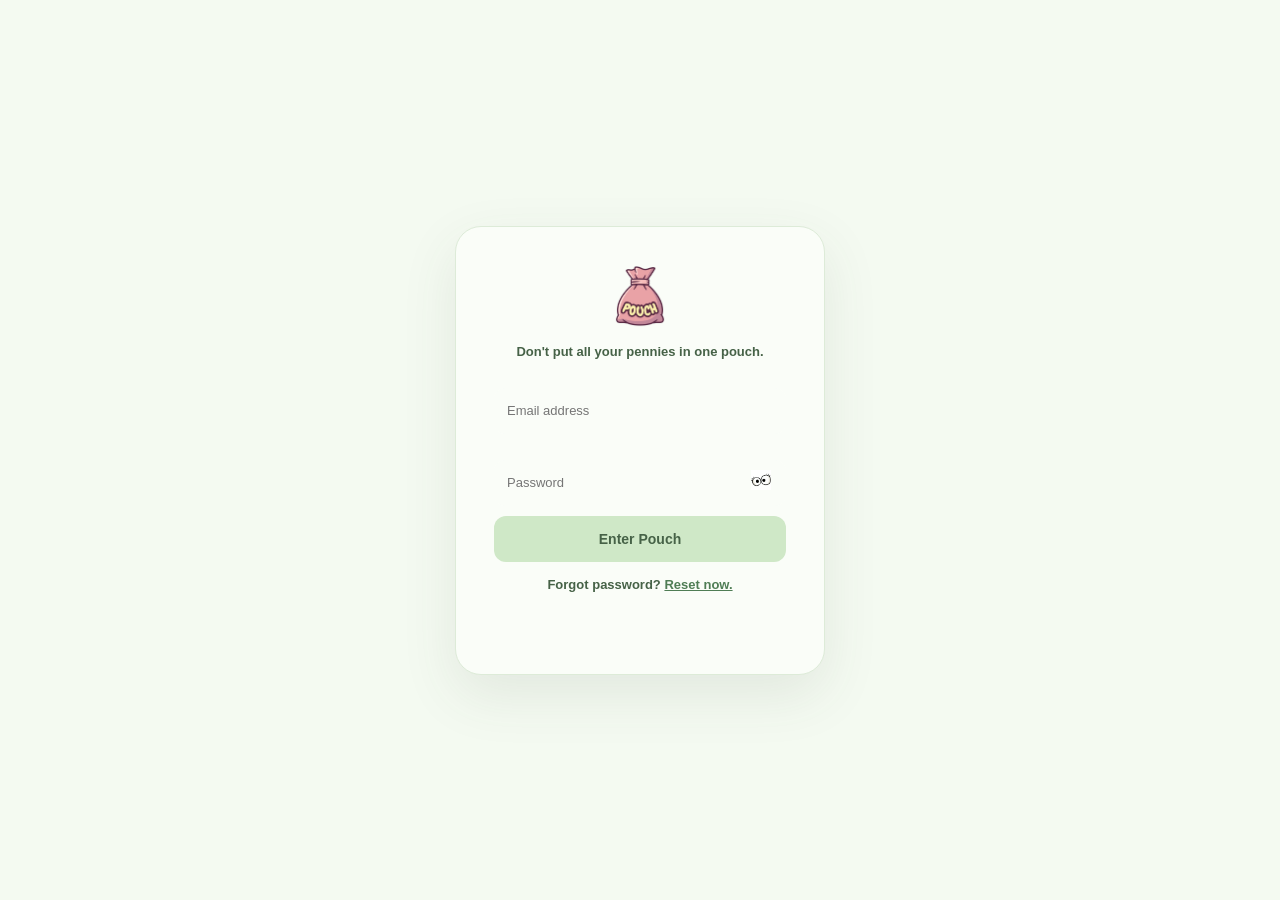
==== commit 9714f899: "Sync latest Pouch updates" ====
--- a/pouch_app/index.html
+++ b/pouch_app/index.html
@@ -40,11 +40,102 @@
       placeholder="Email address"
     >
 
+    <div class="password-wrapper">
+
+      <input
+        id="loginPassword"
+        type="password"
+        placeholder="Password"
+      >
+
+      <img
+        src="assets/Open.png"
+        class="password-toggle"
+        onclick="togglePassword('loginPassword', this)"
+      >
+
+    </div>
+
     <button id="loginButton" onclick="loginUser()">
       Enter Pouch
     </button>
 
+
+<p class="forgot-password-text">
+  Forgot password?
+  <span onclick="showForgotPassword()">
+    Reset now.
+  </span>
+</p>
+
     <p id="loginMessage"></p>
+
+  </div>
+
+</div>
+
+
+
+<!-- =========================================================
+     FORGOT PASSWORD
+========================================================= -->
+
+<div id="forgotPasswordBox" class="login-screen" style="display:none;">
+
+  <div class="login-box">
+
+    <h2>
+      Reset Password
+    </h2>
+
+    <input
+      id="resetEmail"
+      type="email"
+      placeholder="Email address"
+    >
+
+    <button onclick="requestPasswordReset()">
+      Send Reset Code
+    </button>
+
+
+    <input
+      id="resetCode"
+      placeholder="Enter reset code"
+    >
+
+
+    <div class="password-wrapper">
+
+      <input
+        id="newPassword"
+        type="password"
+        placeholder="New password"
+      >
+
+      <img
+        src="assets/Open.png"
+        class="password-toggle"
+        onclick="togglePassword('newPassword', this)"
+      >
+
+    </div>
+
+
+    <button onclick="resetPassword()">
+      Change Password
+    </button>
+
+
+    <p id="resetMessage"></p>
+
+
+    <button
+      onclick="backToLogin()"
+    >
+      Back to Login
+    </button>
+
 
   </div>
 
--- a/pouch_app/style.css
+++ b/pouch_app/style.css
@@ -5102,3 +5102,57 @@
   background: #A8DFA0 !important;
   color: #26352A !important;
 }
+
+
+#forgotPasswordBox {
+  display: flex;
+  align-items: center;
+  justify-content: center;
+  min-height: 100vh;
+}
+
+
+
+.forgot-password-text {
+  text-align: center;
+  margin-top: 15px;
+  font-size: 14px;
+  color: #666;
+}
+
+
+.forgot-password-text span {
+  color: #4f7d55;
+  text-decoration: underline;
+  cursor: pointer;
+  font-weight: 600;
+}
+
+
+
+/* Password visibility icon fix */
+
+.password-wrapper {
+  position: relative;
+  width: 100%;
+}
+
+
+.password-wrapper input {
+  width: 100%;
+  padding-right: 45px;
+}
+
+
+.password-toggle {
+  position: absolute;
+  right: 15px;
+  top: 50%;
+  transform: translateY(-50%);
+  width: 20px !important;
+  height: 20px !important;
+  object-fit: contain;
+  cursor: pointer;
+  z-index: 5;
+}
+
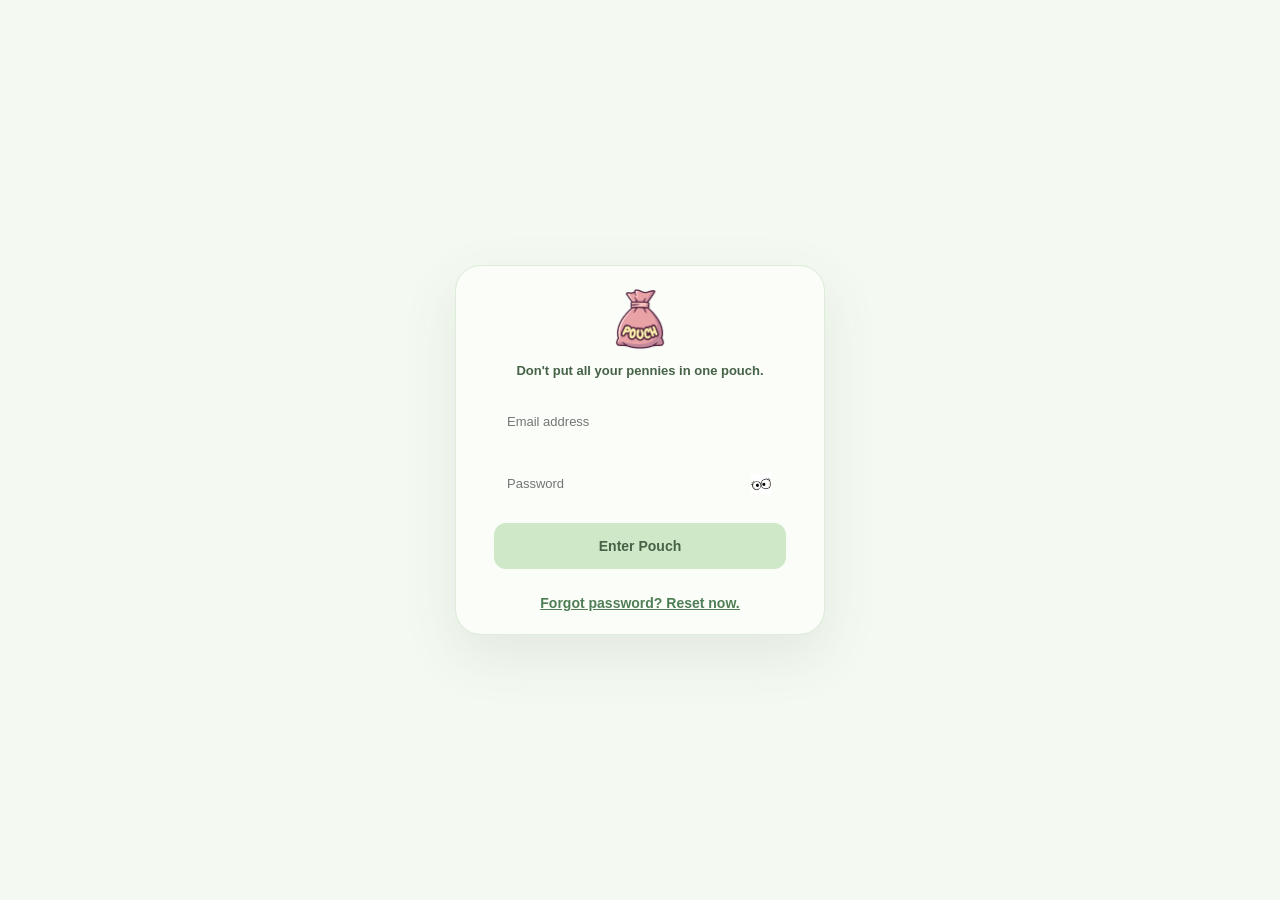
==== commit fa505d52: "Sync latest pouchie updates" ====
--- a/pouch_app/index.html
+++ b/pouch_app/index.html
@@ -9,6 +9,21 @@
   <meta name="viewport" content="width=device-width, initial-scale=1.0">
 
   <title>Pouch</title>
+
+
+  <script>
+    if(localStorage.getItem("pouchSession")){
+      document.documentElement.classList.add("has-session");
+    }
+  </script>
+
+
+  <style>
+    html.has-session #loginScreen{
+      display:none !important;
+    }
+  </style>
+
 
   <link rel="stylesheet" href="style.css">
 
@@ -63,7 +78,10 @@
 
 <p class="forgot-password-text">
   Forgot password?
-  <span onclick="showForgotPassword()">
+  <span 
+    onclick="showForgotPassword()"
+    class="auth-link"
+  >
     Reset now.
   </span>
 </p>
@@ -130,11 +148,13 @@
     <p id="resetMessage"></p>
 
 
-    <button
+    <a
+      href="javascript:void(0)"
       onclick="backToLogin()"
+      class="back-login-link"
     >
       Back to Login
-    </button>
+    </a>
 
 
   </div>
@@ -245,6 +265,14 @@
 
 
 
+  <button
+    class="logout-btn"
+    onclick="logout()"
+  >
+    Logout
+  </button>
+
+
   <footer class="pdax-sidebar-footer">
 
     <div class="footer-icons-only">
@@ -264,7 +292,7 @@
 
 
       <a
-        href="https://www.facebook.com/groups/PDAXCommunity"
+        href="mailto:pouchappsupport@gmail.com?subject=Pouch%20App%20Support"
         target="_blank"
         rel="noopener"
       >
@@ -474,6 +502,33 @@
 
       <p>
         Stock Holdings
+      </p>
+
+    </div>
+
+
+
+    <div
+      class="summary-card"
+      onclick="showPage('stablecoins')"
+      style="cursor:pointer;"
+    >
+
+      <div class="pouch-category-icon">
+
+  <img 
+    src="assets/panda.png"
+    alt="Stablecoins"
+  >
+
+</div>
+
+      <h3>
+        Stablecoins
+      </h3>
+
+      <p>
+        Digital Cash
       </p>
 
     </div>
@@ -687,6 +742,70 @@
   ></div>
 
 
+  <h2>
+    Credit Card Payments
+  </h2>
+
+
+  <button
+    class="action-btn"
+    onclick="openCreditCardPaymentModal()"
+  >
+    + Add Payment
+  </button>
+
+
+  <table id="creditCardPaymentsTable">
+
+    <thead>
+
+      <tr>
+
+        <th>
+          Date
+        </th>
+
+        <th>
+          Card
+        </th>
+
+        <th>
+          Amount
+        </th>
+
+        <th>
+          Description
+        </th>
+
+        <th>
+          Actions
+        </th>
+
+      </tr>
+
+    </thead>
+
+
+    <tbody>
+
+      <tr>
+        <td colspan="4">
+          No payments yet
+        </td>
+      </tr>
+
+    </tbody>
+
+
+  </table>
+
+
+
+
+
+  
+
+
 </section>
 
 
@@ -801,6 +920,39 @@
   ></div>
 
 
+  <h2>
+    Loan Payments
+  </h2>
+
+
+  <button
+    class="action-btn"
+    onclick="openLoanPaymentModal()"
+  >
+    + Add Payment
+  </button>
+
+
+  <table id="loanTransactionsTable">
+
+    <thead>
+
+      <tr>
+        <th>Date</th>
+        <th>Loan</th>
+        <th>Amount</th>
+        <th>Description</th>
+        <th>Actions</th>
+      </tr>
+
+    </thead>
+
+
+    <tbody></tbody>
+
+  </table>
+
+
 </section>
 
 
@@ -1186,6 +1338,13 @@
     </div>
 
 
+    <button
+      class="mobile-logout-btn"
+      onclick="logout()"
+    >
+      Logout
+    </button>
+
 
   </div>
 
@@ -1498,6 +1657,11 @@
 
 
   </div>
+
+
+  <!-- =====================================================
+       PORTFOLIO HOLDINGS
+  ====================================================== -->
 
 
 </section>
@@ -2259,6 +2423,166 @@
 </section>
 
 
+
+
+<!-- =========================================================
+     STABLECOINS PAGE
+========================================================= -->
+
+<section
+  id="stablecoinsPage"
+  style="display:none;"
+>
+
+
+<div class="page-header">
+
+<button 
+  class="back-btn"
+  onclick="goBackDashboard()"
+>
+  ← Back
+</button>
+
+
+<h1>
+  Stablecoins
+</h1>
+
+
+<div class="page-actions">
+
+<button
+  class="action-btn"
+  onclick="openStablecoinModal()"
+>
+  + Add Stablecoin
+</button>
+
+</div>
+
+
+</div>
+
+
+
+<h2>
+  Portfolio Summary
+</h2>
+
+
+<div class="summary-grid">
+
+
+<div class="summary-card">
+
+<h3>
+Total Invested
+</h3>
+
+<p id="stablecoinTotalInvested">
+₱0.00
+</p>
+
+</div>
+
+
+<div class="summary-card">
+
+<h3>
+Current Value
+</h3>
+
+<p id="stablecoinCurrentValue">
+₱0.00
+</p>
+
+</div>
+
+
+<div class="summary-card">
+
+<h3>
+Total P&L
+</h3>
+
+<p id="stablecoinTotalPnL">
++₱0.00
+</p>
+
+</div>
+
+
+<div class="summary-card">
+
+<h3>
+Assets
+</h3>
+
+<p id="stablecoinAssets">
+0
+</p>
+
+</div>
+
+
+</div>
+
+
+
+<h2>
+Current Holdings
+</h2>
+
+
+<div
+id="stablecoinCards"
+class="asset-grid"
+></div>
+
+
+
+<h2>
+History
+</h2>
+
+
+<table id="stablecoinTransactionsTable">
+
+<thead>
+
+<tr>
+
+<th>Date</th>
+
+<th>Transaction Type</th>
+
+<th>Stablecoin</th>
+
+<th>Quantity</th>
+
+<th>Buy Price (PHP)</th>
+
+<th>Total Invested</th>
+
+<th>Notes</th>
+
+<th>Action</th>
+
+</tr>
+
+</thead>
+
+
+<tbody id="stablecoinTransactionTable"></tbody>
+
+
+</table>
+
+
+</section>
+
+
 </main>
 
 </div>
@@ -2546,14 +2870,6 @@
 
       <option value="Cardano (ADA)">
         Cardano (ADA)
-      </option>
-
-      <option value="USDT">
-        USDT
-      </option>
-
-      <option value="USDC">
-        USDC
       </option>
 
     </select>
@@ -2886,43 +3202,42 @@
 
     <select id="stockName">
 
-      <option value="">
-        Select Stock
-      </option>
-
-      <option value="Apple">
-        Apple
-      </option>
-
-      <option value="Microsoft">
-        Microsoft
-      </option>
-
-      <option value="Nvidia">
-        Nvidia
-      </option>
-
-      <option value="Amazon">
-        Amazon
-      </option>
-
-      <option value="Meta">
-        Meta
-      </option>
-
-      <option value="Google">
-        Google
-      </option>
-
-      <option value="Tesla">
-        Tesla
-      </option>
-
-      <option value="Netflix">
-        Netflix
-      </option>
-
-    </select>
+  <option value="">
+    Select Stock
+  </option>
+
+  <option>Apple</option>
+  <option>Microsoft</option>
+  <option>Nvidia</option>
+  <option>Amazon</option>
+  <option>Meta</option>
+  <option>Google</option>
+  <option>Tesla</option>
+  <option>Netflix</option>
+  <option>Jollibee</option>
+  <option>SM Investments</option>
+  <option>BDO</option>
+  <option>BPI</option>
+  <option>Ayala Corporation</option>
+  <option>Ayala Land</option>
+  <option>ALI</option>
+  <option>ACEN</option>
+  <option>Globe Telecom</option>
+  <option>PLDT</option>
+  <option>ICTSI</option>
+  <option>URC</option>
+  <option>Puregold</option>
+  <option>Robinsons Retail</option>
+  <option>Megaworld</option>
+  <option>DMCI</option>
+  <option>Security Bank</option>
+  <option>UnionBank</option>
+  <option>EastWest</option>
+  <option>Bank of Commerce</option>
+  <option>Shell Pilipinas</option>
+  <option>Bloomberry</option>
+
+</select>
 
 
     <label>
@@ -3200,8 +3515,11 @@
         Cancel
       </button>
 
-      <button onclick="submitCreditCard()">
-        Save
+      <button
+        id="creditCardSaveButton"
+        onclick="submitCreditCard()"
+      >
+        Save Credit Card
       </button>
 
     </div>
@@ -3325,10 +3643,11 @@
       </button>
 
       <button
+        id="loanSaveButton"
         type="button"
         onclick="submitLoan()"
       >
-        Save
+        Save Loan
       </button>
 
     </div>
@@ -3351,6 +3670,139 @@
 <!-- =========================================================
      TRANSACTION NOTIFICATION
 ========================================================= -->
+
+
+<!-- =========================
+     CREDIT CARD TRANSACTION MODAL
+========================= -->
+
+<div
+  id="creditCardPaymentModal"
+  class="modal"
+>
+
+  <div class="modal-box">
+
+    <h2>
+      Add Credit Card Payment
+    </h2>
+
+
+    <label>
+      Credit Card
+    </label>
+
+    <select id="creditCardPaymentCard">
+    </select>
+
+
+    <label>
+      Amount
+    </label>
+
+    <input
+      type="number"
+      id="creditCardPaymentAmount"
+      placeholder="0.00"
+    >
+
+
+    <label>
+      Description
+    </label>
+
+    <input
+      type="text"
+      id="creditCardPaymentDescription"
+      placeholder="Optional"
+    >
+
+
+    <div class="modal-actions">
+
+      <button onclick="closeCreditCardPaymentModal()">
+        Cancel
+      </button>
+
+
+      <button id="creditCardPaymentSaveButton" onclick="saveCreditCardPayment()">
+        Save
+      </button>
+
+    </div>
+
+  </div>
+
+</div>
+
+
+
+
+<!-- =========================
+     LOAN PAYMENT MODAL
+========================= -->
+
+<div
+  id="loanPaymentModal"
+  class="modal"
+>
+
+  <div class="modal-box">
+
+    <h2>
+      Add Loan Payment
+    </h2>
+
+
+    <label>
+      Loan
+    </label>
+
+    <select id="loanPaymentLoan">
+    </select>
+
+
+    <label>
+      Amount Paid
+    </label>
+
+    <input
+      type="number"
+      id="loanPaymentAmount"
+      placeholder="0.00"
+    >
+
+
+    <label>
+      Description
+    </label>
+
+    <input
+      type="text"
+      id="loanPaymentDescription"
+      placeholder="Monthly payment"
+    >
+
+
+    <div class="modal-actions">
+
+      <button onclick="closeLoanPaymentModal()">
+        Cancel
+      </button>
+
+
+      <button id="loanPaymentSaveButton" onclick="saveLoanPayment()">
+        Save
+      </button>
+
+    </div>
+
+  </div>
+
+</div>
+
+
+
 
 <div
   id="transactionModal"
@@ -3432,6 +3884,194 @@
 </nav>
 
 
+
+
+<!-- =========================================================
+     STABLECOIN MODAL
+========================================================= -->
+
+<div
+  id="stablecoinModal"
+  class="modal"
+>
+
+
+  <div class="modal-box">
+
+
+    <h2>
+      Add Stablecoin
+    </h2>
+
+
+
+    <label>
+      Date
+    </label>
+
+    <input
+      type="date"
+      id="stablecoinDate"
+    >
+
+
+
+    <label>
+      Transaction Type
+    </label>
+
+    <select
+      id="stablecoinTransactionType"
+    >
+
+      <option value="Buy">
+        Buy
+      </option>
+
+      <option value="Sell">
+        Sell
+      </option>
+
+    </select>
+
+
+
+    <label>
+      Stablecoin
+    </label>
+
+    <select
+      id="stablecoinName"
+    >
+
+      <option value="">
+        Select Stablecoin
+      </option>
+
+      <option value="USDT">
+        USDT - Tether
+      </option>
+
+      <option value="USDC">
+        USDC - USD Coin
+      </option>
+
+    </select>
+
+
+
+    <label>
+      Quantity
+    </label>
+
+    <input
+      type="number"
+      id="stablecoinQuantity"
+      placeholder="0"
+    >
+
+
+
+    <label>
+      Buy Price (PHP)
+    </label>
+
+    <input
+      type="number"
+      id="stablecoinBuyPrice"
+      placeholder="0.00"
+    >
+
+
+
+    <label>
+      Notes
+    </label>
+
+    <textarea
+      id="stablecoinNotes"
+      placeholder="Optional"
+    ></textarea>
+
+
+
+    <div class="modal-actions">
+
+
+      <button
+        class="cancel-btn"
+        onclick="closeStablecoinModal()"
+      >
+        Cancel
+      </button>
+
+
+
+      <button
+        class="action-btn"
+        onclick="saveStablecoin()"
+      >
+        Save Stablecoin
+      </button>
+
+
+    </div>
+
+
+  </div>
+
+
+</div>
+
+
+<!-- =========================
+     DELETE CONFIRMATION MODAL
+========================= -->
+
+<div
+  id="deleteConfirmModal"
+  class="modal"
+>
+
+  <div class="modal-box">
+
+    <h2>
+      Confirm Delete
+    </h2>
+
+
+    <p id="deleteConfirmMessage">
+      Are you sure you want to delete this?
+    </p>
+
+
+    <div class="modal-actions">
+
+
+      <button
+        class="cancel-btn"
+        onclick="closeDeleteConfirm()"
+      >
+        Cancel
+      </button>
+
+
+      <button
+        class="delete-btn"
+        onclick="executeDeleteConfirm()"
+      >
+        Delete
+      </button>
+
+
+    </div>
+
+
+  </div>
+
+</div>
+
+
 </body>
 
 </html>
--- a/pouch_app/style.css
+++ b/pouch_app/style.css
@@ -2814,7 +2814,8 @@
 .summary-grid > .summary-card:nth-child(2),
 .summary-grid > .summary-card:nth-child(3),
 .summary-grid > .summary-card:nth-child(4),
-.summary-grid > .summary-card:nth-child(5) {
+.summary-grid > .summary-card:nth-child(5),
+.summary-grid > .summary-card:nth-child(6) {
 
   background:
     #EAF6E7 !important;
@@ -5156,3 +5157,392 @@
   z-index: 5;
 }
 
+
+.back-login-link {
+  color: #16a34a;
+  text-decoration: underline;
+  cursor: pointer;
+  font-size: 14px;
+  display: inline-block;
+  margin-top: 15px;
+}
+
+.back-login-link:hover {
+  opacity: 0.8;
+}
+
+
+.auth-link,
+.back-login-link {
+  color: var(--pouch-green-dark);
+  text-decoration: underline;
+  cursor: pointer;
+}
+
+.auth-link:hover,
+.back-login-link:hover {
+  color: var(--pouch-green-deep);
+}
+
+
+.insight-card h2,
+.insight-card h3,
+.insight-card .asset-name {
+  font-size: 18px !important;
+}
+
+.insight-card p,
+.insight-card .asset-value {
+  font-size: 14px !important;
+}
+
+
+/* Smaller key insight values */
+#dashboardLargestAsset,
+#dashboardBestAsset {
+  font-size: 18px !important;
+  line-height: 1.3;
+  font-weight: 600;
+}
+
+
+/* Keep insight titles smaller */
+.summary-card h3 {
+  font-size: 16px;
+}
+
+
+.credit-value {
+  font-weight: 400 !important;
+}
+
+
+
+/* =====================================================
+   LOGIN BOX VERTICAL BALANCE
+   ===================================================== */
+
+.login-box {
+  padding-top: 22px !important;
+  padding-bottom: 22px !important;
+}
+
+
+.login-box::before {
+  margin-bottom: 8px !important;
+}
+
+
+.login-box h2 {
+  margin-bottom: 8px !important;
+}
+
+
+.login-box input {
+  margin-top: 8px !important;
+  margin-bottom: 8px !important;
+}
+
+
+.login-box button {
+  margin-top: 8px !important;
+  margin-bottom: 0 !important;
+}
+
+
+.forgot-password-text,
+.back-login-link {
+  margin-top: 8px !important;
+  margin-bottom: 0 !important;
+}
+
+
+
+
+/* =====================================================
+   LOGIN BOTTOM EMPTY SPACE FIX
+   ===================================================== */
+
+#loginMessage {
+  min-height: 0 !important;
+  height: auto !important;
+  margin: 0 !important;
+  padding: 0 !important;
+  display: none !important;
+}
+
+
+.forgot-password-text {
+  margin-top: 8px !important;
+  margin-bottom: 0 !important;
+}
+
+
+
+/* =====================================================
+   RESET PASSWORD + BACK LOGIN MATCH
+   ===================================================== */
+
+.forgot-password-text,
+.back-login-link {
+  font-size: 14px !important;
+  font-family: inherit !important;
+  font-weight: 600 !important;
+  color: #4f7d55 !important;
+  text-decoration: underline !important;
+  cursor: pointer !important;
+  line-height: 1.3 !important;
+  margin: 8px 0 0 !important;
+  display: inline-block !important;
+}
+
+
+.forgot-password-text span,
+.back-login-link {
+  font-size: inherit !important;
+  font-family: inherit !important;
+  font-weight: inherit !important;
+}
+
+
+
+/* =====================================================
+   BACK LOGIN MATCH RESET PASSWORD EXACTLY
+   ===================================================== */
+
+.back-login-link {
+  font-size: 14px !important;
+  font-weight: 600 !important;
+  font-family: inherit !important;
+  color: #4f7d55 !important;
+  text-decoration: underline !important;
+  cursor: pointer !important;
+  line-height: normal !important;
+  margin-top: 8px !important;
+  display: inline-block !important;
+}
+
+
+
+
+/* =====================================================
+   LOGIN BUTTON TO RESET PASSWORD SPACING
+   ===================================================== */
+
+.login-box button {
+  margin-bottom: 8px !important;
+}
+
+
+.forgot-password-text {
+  margin-top: 8px !important;
+}
+
+
+
+/* =====================================================
+   MORE SPACE BETWEEN LOGIN BUTTON AND RESET PASSWORD
+   ===================================================== */
+
+.login-box button {
+  margin-bottom: 18px !important;
+}
+
+
+.forgot-password-text {
+  margin-top: 0 !important;
+}
+
+
+
+/* =====================================================
+   SPACE BETWEEN LOGIN BUTTON AND RESET PASSWORD
+   ===================================================== */
+
+#loginButton {
+  margin-bottom: 25px !important;
+}
+
+
+.forgot-password-text {
+  margin-top: 0 !important;
+}
+
+
+
+/* =====================================================
+   LESS SPACE BETWEEN CHANGE PASSWORD AND BACK LOGIN
+   ===================================================== */
+
+#forgotPasswordBox .login-box button {
+  margin-bottom: 5px !important;
+}
+
+
+#forgotPasswordBox .back-login-link {
+  margin-top: 0 !important;
+}
+
+
+
+/* =====================================================
+   STABLECOINS CARD COLOR MATCH
+   ===================================================== */
+
+.asset-card {
+  background: #F8FCF6 !important;
+  border: 1px solid #DDEBD8 !important;
+}
+
+
+
+
+/* =====================================================
+   SUMMARY CARDS COLOR UNIFORMITY
+   ===================================================== */
+
+.summary-card {
+  background: #F8FCF6 !important;
+  border: 1px solid #DDEBD8 !important;
+}
+
+
+
+
+/* =====================================================
+   FIX ALL SUMMARY CARDS SAME COLOR
+   ===================================================== */
+
+.summary-grid .summary-card {
+  background: #F8FCF6 !important;
+  border: 1px solid #DDEBD8 !important;
+}
+
+
+
+/* =====================================================
+   SUMMARY CARDS ALL MATCH
+   ===================================================== */
+
+.summary-grid > .summary-card {
+  background: #F8FCF6 !important;
+  border: 1px solid #DDEBD8 !important;
+}
+
+
+.pouch-category-icon {
+  background: transparent !important;
+}
+
+.pouch-category-icon img {
+  background: transparent !important;
+}
+
+
+/* SUMMARY PNL COLORS */
+.summary-card p.positive {
+  color: #4F8F52 !important;
+}
+
+.summary-card p.negative {
+  color: #D96C8A !important;
+}
+
+
+
+/* =====================================================
+   MOBILE LOGOUT BUTTON - PASTEL YELLOW
+   ===================================================== */
+
+.mobile-logout-btn {
+  background: #FFF3C4 !important;
+  color: #8A6D1D !important;
+  border-radius: 16px !important;
+}
+
+
+.mobile-logout-btn:hover {
+  background: #FFE89A !important;
+  color: #6F5515 !important;
+}
+
+
+
+
+/* =====================================================
+   MOBILE LOGOUT BUTTON - MATCH NAV STYLE
+   ===================================================== */
+
+.mobile-logout-btn {
+  background: #FFF3C4 !important;
+  color: #6F5A1A !important;
+
+  border: none !important;
+  outline: none !important;
+
+  box-shadow: none !important;
+
+  border-radius: 16px !important;
+
+  font-weight: 800 !important;
+  font-size: 13px !important;
+
+  appearance: none !important;
+  -webkit-appearance: none !important;
+}
+
+
+.mobile-logout-btn:hover,
+.mobile-logout-btn:active,
+.mobile-logout-btn:focus {
+  background: #FFE89A !important;
+  color: #6F5A1A !important;
+
+  border: none !important;
+  box-shadow: none !important;
+}
+
+
+
+
+/* =====================================================
+   MOBILE SIDEBAR FOOTER + LOGOUT FIX
+   ===================================================== */
+
+@media screen and (max-width:1100px){
+
+  aside.sidebar > .pdax-sidebar-footer {
+    display:none !important;
+  }
+
+
+  aside.sidebar > .logout-btn {
+    display:none !important;
+  }
+
+}
+
+
+
+
+/* =====================================================
+   MOBILE LOGOUT ONLY
+   ===================================================== */
+
+/* Hide mobile logout on desktop */
+.mobile-logout-btn {
+  display: none !important;
+}
+
+
+@media screen and (max-width:1100px) {
+
+  .mobile-logout-btn {
+    display: flex !important;
+    align-items: center;
+    justify-content: center;
+  }
+
+}
+
+
